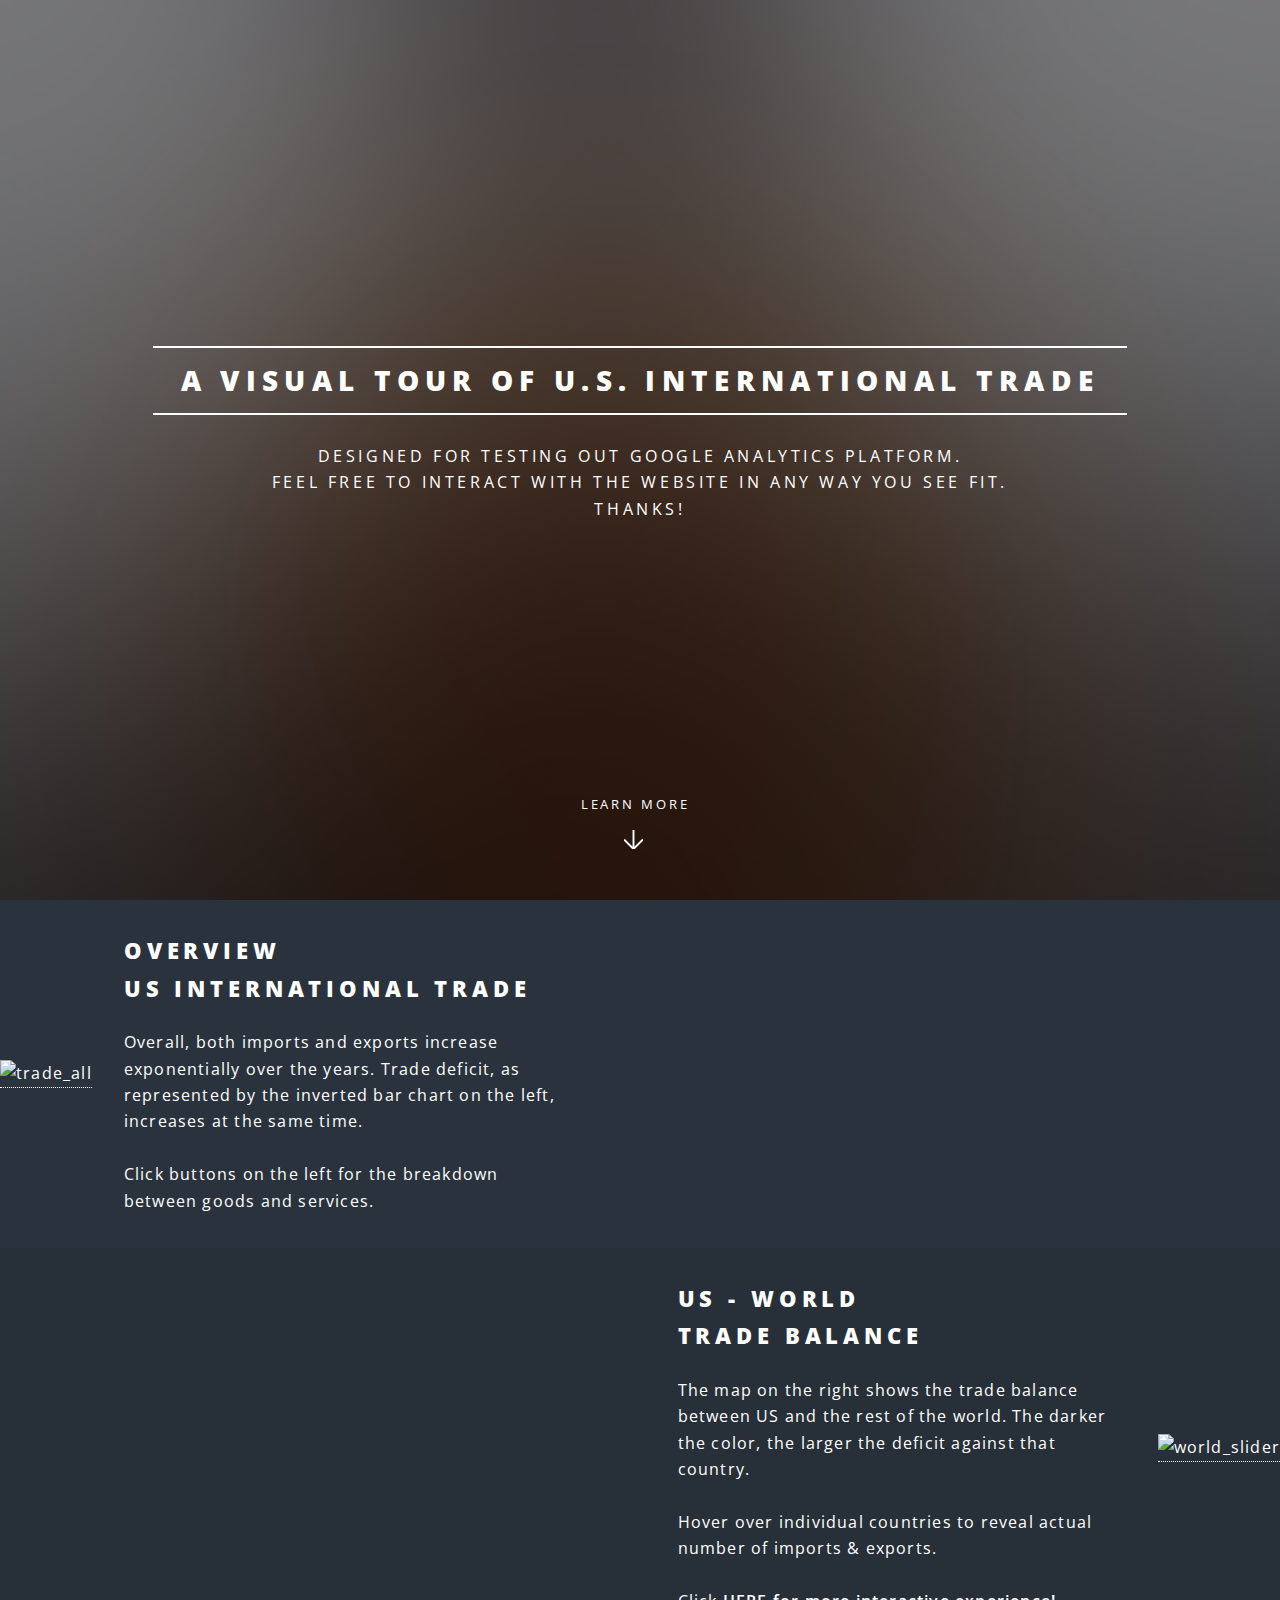
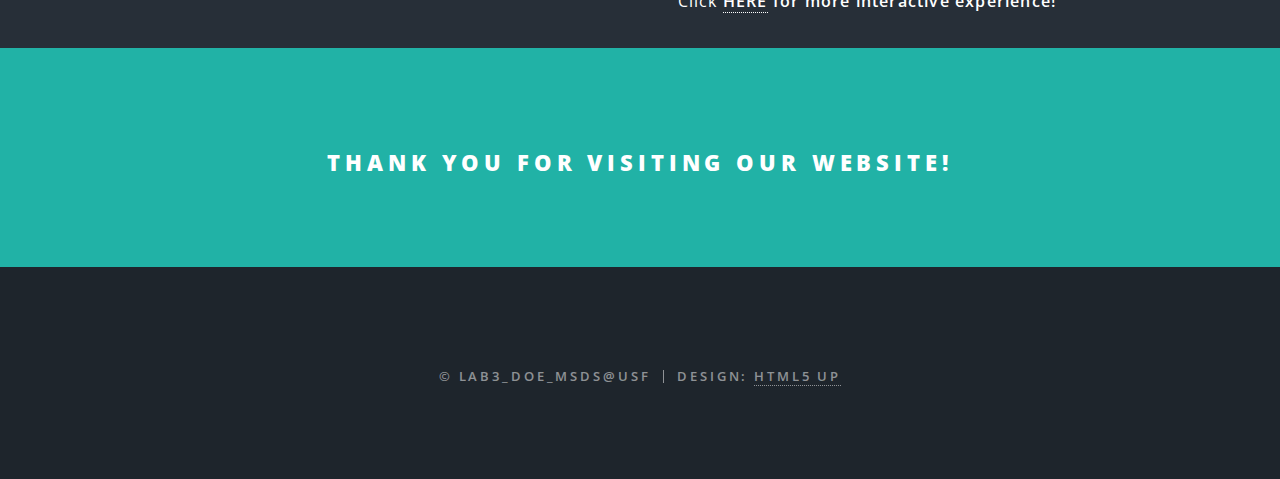
==== v1.html @ 0619da53 "initial" ====
<!DOCTYPE HTML>
<!--
	Spectral by HTML5 UP
	html5up.net | @ajlkn
	Free for personal and commercial use under the CCA 3.0 license (html5up.net/license)
-->
<html>
	<head>
		<title>US International Trade</title>
		<meta charset="utf-8" />
		<meta name="viewport" content="width=device-width, initial-scale=1" />
		<!--[if lte IE 8]><script src="assets/js/ie/html5shiv.js"></script><![endif]-->
		<link rel="stylesheet" href="assets/css/main.css" />
		<!--[if lte IE 8]><link rel="stylesheet" href="assets/css/ie8.css" /><![endif]-->
		<!--[if lte IE 9]><link rel="stylesheet" href="assets/css/ie9.css" /><![endif]-->
	</head>
	<body class="landing">

		<!-- Page Wrapper -->
			<div id="page-wrapper">

				<!-- Header -->
					<header id="header" class="alt">
						<h1><a href="index.html">US International Trade</a></h1>
					</header>

				<!-- Banner -->
					<section id="banner">
						<div class="inner">
							<h2>A Visual Tour of U.S. International Trade</h2>
							<p>Designed for testing out Google Analytics platform. <br />
							Feel free to interact with the website in any way you see fit.<br />
							Thanks!</p>
						</div>
						<a href="#one" class="more scrolly">Learn More</a>
					</section>

				<!-- Two -->
					<section id="two" class="wrapper alt style2">
						<section class="spotlight">
							<div>
                                <a href="https://plot.ly/~wangc0528/37/?share_key=pzLgc1UtD1TEkO5VCMwF2V" target="_blank" title="trade_all" style="display: block; text-align: center;"><img src="https://plot.ly/~wangc0528/37.png?share_key=pzLgc1UtD1TEkO5VCMwF2V" alt="trade_all" style="max-width: 100%;width: 800px;"  width="600" onerror="this.onerror=null;this.src='https://plot.ly/404.png';" /></a>
                                <script data-plotly="wangc0528:37" sharekey-plotly="pzLgc1UtD1TEkO5VCMwF2V" src="https://plot.ly/embed.js" async></script>
                            </div>


							<div class='content'>
							    <h2>Overview<br />
								US International Trade</h2>
								<p>Overall, both imports and exports increase exponentially over the years. Trade deficit, as represented by the inverted bar chart on the left, increases at the same time. <br/>
									<br/>
								Click buttons on the left for the breakdown between goods and services.  </p>

							</div>
						</section>
                        
                        <section class="spotlight">
							<div>
                                <a href="https://plot.ly/~wangc0528/41/?share_key=oOV7uBWp4uH1ka3BRpyRZa" target="_blank" title="world_slider" style="display: block; text-align: center;"><img src="https://plot.ly/~wangc0528/41.png?share_key=oOV7uBWp4uH1ka3BRpyRZa" alt="world_slider" style="max-width: 100%;width: 800px;"  width="600" onerror="this.onerror=null;this.src='https://plot.ly/404.png';" /></a>
                                <script data-plotly="wangc0528:41" sharekey-plotly="oOV7uBWp4uH1ka3BRpyRZa" src="https://plot.ly/embed.js" async></script>
                            </div>
							<div class="content">
								<h2>US - World <br/>
								Trade Balance</h2>
								<p>The map on the right shows the trade balance between US and the rest of the world. The darker the color, the larger the deficit against that country.
									<br/><br/>
                                    Hover over individual countries to reveal actual number of imports & exports.
									<br/><br/>
									Click <b><a href="US_trade.html">HERE</a><b/> for more interactive experience!</p>
							</div>
						</section>
                        

				<!-- CTA -->
<!--					<section id="cta" class="wrapper style4"> -->
					<section id="one" class="wrapper style1 special">
						<div class="inner">
							<header>
								<h2>Thank you for visiting our website!</h2>
							</header>
						</div>
					</section>

				<!-- Footer -->
					<footer id="footer">
						<ul class="copyright">
							<li>&copy; Lab3_DOE_MSDS@USF</li><li>Design: <a href="http://html5up.net">HTML5 UP</a></li>
						</ul>
					</footer>

			</div>

		<!-- Scripts -->
			<script src="assets/js/jquery.min.js"></script>
			<script src="assets/js/jquery.scrollex.min.js"></script>
			<script src="assets/js/jquery.scrolly.min.js"></script>
			<script src="assets/js/skel.min.js"></script>
			<script src="assets/js/util.js"></script>
			<!--[if lte IE 8]><script src="assets/js/ie/respond.min.js"></script><![endif]-->
			<script src="assets/js/main.js"></script>

	</body>
</html>
---- assets/css/main.css ----
@import url(font-awesome.min.css);
@import url("https://fonts.googleapis.com/css?family=Open+Sans:400,400italic,600,600italic,800,800italic");

/*
	Spectral by HTML5 UP
	html5up.net | @ajlkn
	Free for personal and commercial use under the CCA 3.0 license (html5up.net/license)
*/

/* Reset */

	html, body, div, span, applet, object, iframe, h1, h2, h3, h4, h5, h6, p, blockquote, pre, a, abbr, acronym, address, big, cite, code, del, dfn, em, img, ins, kbd, q, s, samp, small, strike, strong, sub, sup, tt, var, b, u, i, center, dl, dt, dd, ol, ul, li, fieldset, form, label, legend, table, caption, tbody, tfoot, thead, tr, th, td, article, aside, canvas, details, embed, figure, figcaption, footer, header, hgroup, menu, nav, output, ruby, section, summary, time, mark, audio, video {
		margin: 0;
		padding: 0;
		border: 0;
		font-size: 100%;
		font: inherit;
		vertical-align: baseline;
	}

	article, aside, details, figcaption, figure, footer, header, hgroup, menu, nav, section {
		display: block;
	}

	body {
		line-height: 1;
	}

	ol, ul {
		list-style: none;
	}

	blockquote, q {
		quotes: none;
	}

	blockquote:before, blockquote:after, q:before, q:after {
		content: '';
		content: none;
	}

	table {
		border-collapse: collapse;
		border-spacing: 0;
	}

	body {
		-webkit-text-size-adjust: none;
	}

/* Box Model */

	*, *:before, *:after {
		-moz-box-sizing: border-box;
		-webkit-box-sizing: border-box;
		box-sizing: border-box;
	}

/* Grid */

	.row {
		border-bottom: solid 1px transparent;
		-moz-box-sizing: border-box;
		-webkit-box-sizing: border-box;
		box-sizing: border-box;
	}

	.row > * {
		float: left;
		-moz-box-sizing: border-box;
		-webkit-box-sizing: border-box;
		box-sizing: border-box;
	}

	.row:after, .row:before {
		content: '';
		display: block;
		clear: both;
		height: 0;
	}

	.row.uniform > * > :first-child {
		margin-top: 0;
	}

	.row.uniform > * > :last-child {
		margin-bottom: 0;
	}

	.row.\30 \25 > * {
		padding: 0 0 0 0em;
	}

	.row.\30 \25 {
		margin: 0 0 -1px 0em;
	}

	.row.uniform.\30 \25 > * {
		padding: 0em 0 0 0em;
	}

	.row.uniform.\30 \25 {
		margin: 0em 0 -1px 0em;
	}

	.row > * {
		padding: 0 0 0 1.5em;
	}

	.row {
		margin: 0 0 -1px -1.5em;
	}

	.row.uniform > * {
		padding: 1.5em 0 0 1.5em;
	}

	.row.uniform {
		margin: -1.5em 0 -1px -1.5em;
	}

	.row.\32 00\25 > * {
		padding: 0 0 0 3em;
	}

	.row.\32 00\25 {
		margin: 0 0 -1px -3em;
	}

	.row.uniform.\32 00\25 > * {
		padding: 3em 0 0 3em;
	}

	.row.uniform.\32 00\25 {
		margin: -3em 0 -1px -3em;
	}

	.row.\31 50\25 > * {
		padding: 0 0 0 2.25em;
	}

	.row.\31 50\25 {
		margin: 0 0 -1px -2.25em;
	}

	.row.uniform.\31 50\25 > * {
		padding: 2.25em 0 0 2.25em;
	}

	.row.uniform.\31 50\25 {
		margin: -2.25em 0 -1px -2.25em;
	}

	.row.\35 0\25 > * {
		padding: 0 0 0 0.75em;
	}

	.row.\35 0\25 {
		margin: 0 0 -1px -0.75em;
	}

	.row.uniform.\35 0\25 > * {
		padding: 0.75em 0 0 0.75em;
	}

	.row.uniform.\35 0\25 {
		margin: -0.75em 0 -1px -0.75em;
	}

	.row.\32 5\25 > * {
		padding: 0 0 0 0.375em;
	}

	.row.\32 5\25 {
		margin: 0 0 -1px -0.375em;
	}

	.row.uniform.\32 5\25 > * {
		padding: 0.375em 0 0 0.375em;
	}

	.row.uniform.\32 5\25 {
		margin: -0.375em 0 -1px -0.375em;
	}

	.\31 2u, .\31 2u\24 {
		width: 100%;
		clear: none;
		margin-left: 0;
	}

	.\31 1u, .\31 1u\24 {
		width: 91.6666666667%;
		clear: none;
		margin-left: 0;
	}

	.\31 0u, .\31 0u\24 {
		width: 83.3333333333%;
		clear: none;
		margin-left: 0;
	}

	.\39 u, .\39 u\24 {
		width: 75%;
		clear: none;
		margin-left: 0;
	}

	.\38 u, .\38 u\24 {
		width: 66.6666666667%;
		clear: none;
		margin-left: 0;
	}

	.\37 u, .\37 u\24 {
		width: 58.3333333333%;
		clear: none;
		margin-left: 0;
	}

	.\36 u, .\36 u\24 {
		width: 50%;
		clear: none;
		margin-left: 0;
	}

	.\35 u, .\35 u\24 {
		width: 41.6666666667%;
		clear: none;
		margin-left: 0;
	}

	.\34 u, .\34 u\24 {
		width: 33.3333333333%;
		clear: none;
		margin-left: 0;
	}

	.\33 u, .\33 u\24 {
		width: 25%;
		clear: none;
		margin-left: 0;
	}

	.\32 u, .\32 u\24 {
		width: 16.6666666667%;
		clear: none;
		margin-left: 0;
	}

	.\31 u, .\31 u\24 {
		width: 8.3333333333%;
		clear: none;
		margin-left: 0;
	}

	.\31 2u\24 + *,
	.\31 1u\24 + *,
	.\31 0u\24 + *,
	.\39 u\24 + *,
	.\38 u\24 + *,
	.\37 u\24 + *,
	.\36 u\24 + *,
	.\35 u\24 + *,
	.\34 u\24 + *,
	.\33 u\24 + *,
	.\32 u\24 + *,
	.\31 u\24 + * {
		clear: left;
	}

	.\-11u {
		margin-left: 91.66667%;
	}

	.\-10u {
		margin-left: 83.33333%;
	}

	.\-9u {
		margin-left: 75%;
	}

	.\-8u {
		margin-left: 66.66667%;
	}

	.\-7u {
		margin-left: 58.33333%;
	}

	.\-6u {
		margin-left: 50%;
	}

	.\-5u {
		margin-left: 41.66667%;
	}

	.\-4u {
		margin-left: 33.33333%;
	}

	.\-3u {
		margin-left: 25%;
	}

	.\-2u {
		margin-left: 16.66667%;
	}

	.\-1u {
		margin-left: 8.33333%;
	}

	@media screen and (max-width: 1680px) {

		.row > * {
			padding: 0 0 0 1.5em;
		}

		.row {
			margin: 0 0 -1px -1.5em;
		}

		.row.uniform > * {
			padding: 1.5em 0 0 1.5em;
		}

		.row.uniform {
			margin: -1.5em 0 -1px -1.5em;
		}

		.row.\32 00\25 > * {
			padding: 0 0 0 3em;
		}

		.row.\32 00\25 {
			margin: 0 0 -1px -3em;
		}

		.row.uniform.\32 00\25 > * {
			padding: 3em 0 0 3em;
		}

		.row.uniform.\32 00\25 {
			margin: -3em 0 -1px -3em;
		}

		.row.\31 50\25 > * {
			padding: 0 0 0 2.25em;
		}

		.row.\31 50\25 {
			margin: 0 0 -1px -2.25em;
		}

		.row.uniform.\31 50\25 > * {
			padding: 2.25em 0 0 2.25em;
		}

		.row.uniform.\31 50\25 {
			margin: -2.25em 0 -1px -2.25em;
		}

		.row.\35 0\25 > * {
			padding: 0 0 0 0.75em;
		}

		.row.\35 0\25 {
			margin: 0 0 -1px -0.75em;
		}

		.row.uniform.\35 0\25 > * {
			padding: 0.75em 0 0 0.75em;
		}

		.row.uniform.\35 0\25 {
			margin: -0.75em 0 -1px -0.75em;
		}

		.row.\32 5\25 > * {
			padding: 0 0 0 0.375em;
		}

		.row.\32 5\25 {
			margin: 0 0 -1px -0.375em;
		}

		.row.uniform.\32 5\25 > * {
			padding: 0.375em 0 0 0.375em;
		}

		.row.uniform.\32 5\25 {
			margin: -0.375em 0 -1px -0.375em;
		}

		.\31 2u\28xlarge\29, .\31 2u\24\28xlarge\29 {
			width: 100%;
			clear: none;
			margin-left: 0;
		}

		.\31 1u\28xlarge\29, .\31 1u\24\28xlarge\29 {
			width: 91.6666666667%;
			clear: none;
			margin-left: 0;
		}

		.\31 0u\28xlarge\29, .\31 0u\24\28xlarge\29 {
			width: 83.3333333333%;
			clear: none;
			margin-left: 0;
		}

		.\39 u\28xlarge\29, .\39 u\24\28xlarge\29 {
			width: 75%;
			clear: none;
			margin-left: 0;
		}

		.\38 u\28xlarge\29, .\38 u\24\28xlarge\29 {
			width: 66.6666666667%;
			clear: none;
			margin-left: 0;
		}

		.\37 u\28xlarge\29, .\37 u\24\28xlarge\29 {
			width: 58.3333333333%;
			clear: none;
			margin-left: 0;
		}

		.\36 u\28xlarge\29, .\36 u\24\28xlarge\29 {
			width: 50%;
			clear: none;
			margin-left: 0;
		}

		.\35 u\28xlarge\29, .\35 u\24\28xlarge\29 {
			width: 41.6666666667%;
			clear: none;
			margin-left: 0;
		}

		.\34 u\28xlarge\29, .\34 u\24\28xlarge\29 {
			width: 33.3333333333%;
			clear: none;
			margin-left: 0;
		}

		.\33 u\28xlarge\29, .\33 u\24\28xlarge\29 {
			width: 25%;
			clear: none;
			margin-left: 0;
		}

		.\32 u\28xlarge\29, .\32 u\24\28xlarge\29 {
			width: 16.6666666667%;
			clear: none;
			margin-left: 0;
		}

		.\31 u\28xlarge\29, .\31 u\24\28xlarge\29 {
			width: 8.3333333333%;
			clear: none;
			margin-left: 0;
		}

		.\31 2u\24\28xlarge\29 + *,
		.\31 1u\24\28xlarge\29 + *,
		.\31 0u\24\28xlarge\29 + *,
		.\39 u\24\28xlarge\29 + *,
		.\38 u\24\28xlarge\29 + *,
		.\37 u\24\28xlarge\29 + *,
		.\36 u\24\28xlarge\29 + *,
		.\35 u\24\28xlarge\29 + *,
		.\34 u\24\28xlarge\29 + *,
		.\33 u\24\28xlarge\29 + *,
		.\32 u\24\28xlarge\29 + *,
		.\31 u\24\28xlarge\29 + * {
			clear: left;
		}

		.\-11u\28xlarge\29 {
			margin-left: 91.66667%;
		}

		.\-10u\28xlarge\29 {
			margin-left: 83.33333%;
		}

		.\-9u\28xlarge\29 {
			margin-left: 75%;
		}

		.\-8u\28xlarge\29 {
			margin-left: 66.66667%;
		}

		.\-7u\28xlarge\29 {
			margin-left: 58.33333%;
		}

		.\-6u\28xlarge\29 {
			margin-left: 50%;
		}

		.\-5u\28xlarge\29 {
			margin-left: 41.66667%;
		}

		.\-4u\28xlarge\29 {
			margin-left: 33.33333%;
		}

		.\-3u\28xlarge\29 {
			margin-left: 25%;
		}

		.\-2u\28xlarge\29 {
			margin-left: 16.66667%;
		}

		.\-1u\28xlarge\29 {
			margin-left: 8.33333%;
		}

	}

	@media screen and (max-width: 1280px) {

		.row > * {
			padding: 0 0 0 1.5em;
		}

		.row {
			margin: 0 0 -1px -1.5em;
		}

		.row.uniform > * {
			padding: 1.5em 0 0 1.5em;
		}

		.row.uniform {
			margin: -1.5em 0 -1px -1.5em;
		}

		.row.\32 00\25 > * {
			padding: 0 0 0 3em;
		}

		.row.\32 00\25 {
			margin: 0 0 -1px -3em;
		}

		.row.uniform.\32 00\25 > * {
			padding: 3em 0 0 3em;
		}

		.row.uniform.\32 00\25 {
			margin: -3em 0 -1px -3em;
		}

		.row.\31 50\25 > * {
			padding: 0 0 0 2.25em;
		}

		.row.\31 50\25 {
			margin: 0 0 -1px -2.25em;
		}

		.row.uniform.\31 50\25 > * {
			padding: 2.25em 0 0 2.25em;
		}

		.row.uniform.\31 50\25 {
			margin: -2.25em 0 -1px -2.25em;
		}

		.row.\35 0\25 > * {
			padding: 0 0 0 0.75em;
		}

		.row.\35 0\25 {
			margin: 0 0 -1px -0.75em;
		}

		.row.uniform.\35 0\25 > * {
			padding: 0.75em 0 0 0.75em;
		}

		.row.uniform.\35 0\25 {
			margin: -0.75em 0 -1px -0.75em;
		}

		.row.\32 5\25 > * {
			padding: 0 0 0 0.375em;
		}

		.row.\32 5\25 {
			margin: 0 0 -1px -0.375em;
		}

		.row.uniform.\32 5\25 > * {
			padding: 0.375em 0 0 0.375em;
		}

		.row.uniform.\32 5\25 {
			margin: -0.375em 0 -1px -0.375em;
		}

		.\31 2u\28large\29, .\31 2u\24\28large\29 {
			width: 100%;
			clear: none;
			margin-left: 0;
		}

		.\31 1u\28large\29, .\31 1u\24\28large\29 {
			width: 91.6666666667%;
			clear: none;
			margin-left: 0;
		}

		.\31 0u\28large\29, .\31 0u\24\28large\29 {
			width: 83.3333333333%;
			clear: none;
			margin-left: 0;
		}

		.\39 u\28large\29, .\39 u\24\28large\29 {
			width: 75%;
			clear: none;
			margin-left: 0;
		}

		.\38 u\28large\29, .\38 u\24\28large\29 {
			width: 66.6666666667%;
			clear: none;
			margin-left: 0;
		}

		.\37 u\28large\29, .\37 u\24\28large\29 {
			width: 58.3333333333%;
			clear: none;
			margin-left: 0;
		}

		.\36 u\28large\29, .\36 u\24\28large\29 {
			width: 50%;
			clear: none;
			margin-left: 0;
		}

		.\35 u\28large\29, .\35 u\24\28large\29 {
			width: 41.6666666667%;
			clear: none;
			margin-left: 0;
		}

		.\34 u\28large\29, .\34 u\24\28large\29 {
			width: 33.3333333333%;
			clear: none;
			margin-left: 0;
		}

		.\33 u\28large\29, .\33 u\24\28large\29 {
			width: 25%;
			clear: none;
			margin-left: 0;
		}

		.\32 u\28large\29, .\32 u\24\28large\29 {
			width: 16.6666666667%;
			clear: none;
			margin-left: 0;
		}

		.\31 u\28large\29, .\31 u\24\28large\29 {
			width: 8.3333333333%;
			clear: none;
			margin-left: 0;
		}

		.\31 2u\24\28large\29 + *,
		.\31 1u\24\28large\29 + *,
		.\31 0u\24\28large\29 + *,
		.\39 u\24\28large\29 + *,
		.\38 u\24\28large\29 + *,
		.\37 u\24\28large\29 + *,
		.\36 u\24\28large\29 + *,
		.\35 u\24\28large\29 + *,
		.\34 u\24\28large\29 + *,
		.\33 u\24\28large\29 + *,
		.\32 u\24\28large\29 + *,
		.\31 u\24\28large\29 + * {
			clear: left;
		}

		.\-11u\28large\29 {
			margin-left: 91.66667%;
		}

		.\-10u\28large\29 {
			margin-left: 83.33333%;
		}

		.\-9u\28large\29 {
			margin-left: 75%;
		}

		.\-8u\28large\29 {
			margin-left: 66.66667%;
		}

		.\-7u\28large\29 {
			margin-left: 58.33333%;
		}

		.\-6u\28large\29 {
			margin-left: 50%;
		}

		.\-5u\28large\29 {
			margin-left: 41.66667%;
		}

		.\-4u\28large\29 {
			margin-left: 33.33333%;
		}

		.\-3u\28large\29 {
			margin-left: 25%;
		}

		.\-2u\28large\29 {
			margin-left: 16.66667%;
		}

		.\-1u\28large\29 {
			margin-left: 8.33333%;
		}

	}

	@media screen and (max-width: 980px) {

		.row > * {
			padding: 0 0 0 1.5em;
		}

		.row {
			margin: 0 0 -1px -1.5em;
		}

		.row.uniform > * {
			padding: 1.5em 0 0 1.5em;
		}

		.row.uniform {
			margin: -1.5em 0 -1px -1.5em;
		}

		.row.\32 00\25 > * {
			padding: 0 0 0 3em;
		}

		.row.\32 00\25 {
			margin: 0 0 -1px -3em;
		}

		.row.uniform.\32 00\25 > * {
			padding: 3em 0 0 3em;
		}

		.row.uniform.\32 00\25 {
			margin: -3em 0 -1px -3em;
		}

		.row.\31 50\25 > * {
			padding: 0 0 0 2.25em;
		}

		.row.\31 50\25 {
			margin: 0 0 -1px -2.25em;
		}

		.row.uniform.\31 50\25 > * {
			padding: 2.25em 0 0 2.25em;
		}

		.row.uniform.\31 50\25 {
			margin: -2.25em 0 -1px -2.25em;
		}

		.row.\35 0\25 > * {
			padding: 0 0 0 0.75em;
		}

		.row.\35 0\25 {
			margin: 0 0 -1px -0.75em;
		}

		.row.uniform.\35 0\25 > * {
			padding: 0.75em 0 0 0.75em;
		}

		.row.uniform.\35 0\25 {
			margin: -0.75em 0 -1px -0.75em;
		}

		.row.\32 5\25 > * {
			padding: 0 0 0 0.375em;
		}

		.row.\32 5\25 {
			margin: 0 0 -1px -0.375em;
		}

		.row.uniform.\32 5\25 > * {
			padding: 0.375em 0 0 0.375em;
		}

		.row.uniform.\32 5\25 {
			margin: -0.375em 0 -1px -0.375em;
		}

		.\31 2u\28medium\29, .\31 2u\24\28medium\29 {
			width: 100%;
			clear: none;
			margin-left: 0;
		}

		.\31 1u\28medium\29, .\31 1u\24\28medium\29 {
			width: 91.6666666667%;
			clear: none;
			margin-left: 0;
		}

		.\31 0u\28medium\29, .\31 0u\24\28medium\29 {
			width: 83.3333333333%;
			clear: none;
			margin-left: 0;
		}

		.\39 u\28medium\29, .\39 u\24\28medium\29 {
			width: 75%;
			clear: none;
			margin-left: 0;
		}

		.\38 u\28medium\29, .\38 u\24\28medium\29 {
			width: 66.6666666667%;
			clear: none;
			margin-left: 0;
		}

		.\37 u\28medium\29, .\37 u\24\28medium\29 {
			width: 58.3333333333%;
			clear: none;
			margin-left: 0;
		}

		.\36 u\28medium\29, .\36 u\24\28medium\29 {
			width: 50%;
			clear: none;
			margin-left: 0;
		}

		.\35 u\28medium\29, .\35 u\24\28medium\29 {
			width: 41.6666666667%;
			clear: none;
			margin-left: 0;
		}

		.\34 u\28medium\29, .\34 u\24\28medium\29 {
			width: 33.3333333333%;
			clear: none;
			margin-left: 0;
		}

		.\33 u\28medium\29, .\33 u\24\28medium\29 {
			width: 25%;
			clear: none;
			margin-left: 0;
		}

		.\32 u\28medium\29, .\32 u\24\28medium\29 {
			width: 16.6666666667%;
			clear: none;
			margin-left: 0;
		}

		.\31 u\28medium\29, .\31 u\24\28medium\29 {
			width: 8.3333333333%;
			clear: none;
			margin-left: 0;
		}

		.\31 2u\24\28medium\29 + *,
		.\31 1u\24\28medium\29 + *,
		.\31 0u\24\28medium\29 + *,
		.\39 u\24\28medium\29 + *,
		.\38 u\24\28medium\29 + *,
		.\37 u\24\28medium\29 + *,
		.\36 u\24\28medium\29 + *,
		.\35 u\24\28medium\29 + *,
		.\34 u\24\28medium\29 + *,
		.\33 u\24\28medium\29 + *,
		.\32 u\24\28medium\29 + *,
		.\31 u\24\28medium\29 + * {
			clear: left;
		}

		.\-11u\28medium\29 {
			margin-left: 91.66667%;
		}

		.\-10u\28medium\29 {
			margin-left: 83.33333%;
		}

		.\-9u\28medium\29 {
			margin-left: 75%;
		}

		.\-8u\28medium\29 {
			margin-left: 66.66667%;
		}

		.\-7u\28medium\29 {
			margin-left: 58.33333%;
		}

		.\-6u\28medium\29 {
			margin-left: 50%;
		}

		.\-5u\28medium\29 {
			margin-left: 41.66667%;
		}

		.\-4u\28medium\29 {
			margin-left: 33.33333%;
		}

		.\-3u\28medium\29 {
			margin-left: 25%;
		}

		.\-2u\28medium\29 {
			margin-left: 16.66667%;
		}

		.\-1u\28medium\29 {
			margin-left: 8.33333%;
		}

	}

	@media screen and (max-width: 736px) {

		.row > * {
			padding: 0 0 0 1.5em;
		}

		.row {
			margin: 0 0 -1px -1.5em;
		}

		.row.uniform > * {
			padding: 1.5em 0 0 1.5em;
		}

		.row.uniform {
			margin: -1.5em 0 -1px -1.5em;
		}

		.row.\32 00\25 > * {
			padding: 0 0 0 3em;
		}

		.row.\32 00\25 {
			margin: 0 0 -1px -3em;
		}

		.row.uniform.\32 00\25 > * {
			padding: 3em 0 0 3em;
		}

		.row.uniform.\32 00\25 {
			margin: -3em 0 -1px -3em;
		}

		.row.\31 50\25 > * {
			padding: 0 0 0 2.25em;
		}

		.row.\31 50\25 {
			margin: 0 0 -1px -2.25em;
		}

		.row.uniform.\31 50\25 > * {
			padding: 2.25em 0 0 2.25em;
		}

		.row.uniform.\31 50\25 {
			margin: -2.25em 0 -1px -2.25em;
		}

		.row.\35 0\25 > * {
			padding: 0 0 0 0.75em;
		}

		.row.\35 0\25 {
			margin: 0 0 -1px -0.75em;
		}

		.row.uniform.\35 0\25 > * {
			padding: 0.75em 0 0 0.75em;
		}

		.row.uniform.\35 0\25 {
			margin: -0.75em 0 -1px -0.75em;
		}

		.row.\32 5\25 > * {
			padding: 0 0 0 0.375em;
		}

		.row.\32 5\25 {
			margin: 0 0 -1px -0.375em;
		}

		.row.uniform.\32 5\25 > * {
			padding: 0.375em 0 0 0.375em;
		}

		.row.uniform.\32 5\25 {
			margin: -0.375em 0 -1px -0.375em;
		}

		.\31 2u\28small\29, .\31 2u\24\28small\29 {
			width: 100%;
			clear: none;
			margin-left: 0;
		}

		.\31 1u\28small\29, .\31 1u\24\28small\29 {
			width: 91.6666666667%;
			clear: none;
			margin-left: 0;
		}

		.\31 0u\28small\29, .\31 0u\24\28small\29 {
			width: 83.3333333333%;
			clear: none;
			margin-left: 0;
		}

		.\39 u\28small\29, .\39 u\24\28small\29 {
			width: 75%;
			clear: none;
			margin-left: 0;
		}

		.\38 u\28small\29, .\38 u\24\28small\29 {
			width: 66.6666666667%;
			clear: none;
			margin-left: 0;
		}

		.\37 u\28small\29, .\37 u\24\28small\29 {
			width: 58.3333333333%;
			clear: none;
			margin-left: 0;
		}

		.\36 u\28small\29, .\36 u\24\28small\29 {
			width: 50%;
			clear: none;
			margin-left: 0;
		}

		.\35 u\28small\29, .\35 u\24\28small\29 {
			width: 41.6666666667%;
			clear: none;
			margin-left: 0;
		}

		.\34 u\28small\29, .\34 u\24\28small\29 {
			width: 33.3333333333%;
			clear: none;
			margin-left: 0;
		}

		.\33 u\28small\29, .\33 u\24\28small\29 {
			width: 25%;
			clear: none;
			margin-left: 0;
		}

		.\32 u\28small\29, .\32 u\24\28small\29 {
			width: 16.6666666667%;
			clear: none;
			margin-left: 0;
		}

		.\31 u\28small\29, .\31 u\24\28small\29 {
			width: 8.3333333333%;
			clear: none;
			margin-left: 0;
		}

		.\31 2u\24\28small\29 + *,
		.\31 1u\24\28small\29 + *,
		.\31 0u\24\28small\29 + *,
		.\39 u\24\28small\29 + *,
		.\38 u\24\28small\29 + *,
		.\37 u\24\28small\29 + *,
		.\36 u\24\28small\29 + *,
		.\35 u\24\28small\29 + *,
		.\34 u\24\28small\29 + *,
		.\33 u\24\28small\29 + *,
		.\32 u\24\28small\29 + *,
		.\31 u\24\28small\29 + * {
			clear: left;
		}

		.\-11u\28small\29 {
			margin-left: 91.66667%;
		}

		.\-10u\28small\29 {
			margin-left: 83.33333%;
		}

		.\-9u\28small\29 {
			margin-left: 75%;
		}

		.\-8u\28small\29 {
			margin-left: 66.66667%;
		}

		.\-7u\28small\29 {
			margin-left: 58.33333%;
		}

		.\-6u\28small\29 {
			margin-left: 50%;
		}

		.\-5u\28small\29 {
			margin-left: 41.66667%;
		}

		.\-4u\28small\29 {
			margin-left: 33.33333%;
		}

		.\-3u\28small\29 {
			margin-left: 25%;
		}

		.\-2u\28small\29 {
			margin-left: 16.66667%;
		}

		.\-1u\28small\29 {
			margin-left: 8.33333%;
		}

	}

	@media screen and (max-width: 480px) {

		.row > * {
			padding: 0 0 0 1.5em;
		}

		.row {
			margin: 0 0 -1px -1.5em;
		}

		.row.uniform > * {
			padding: 1.5em 0 0 1.5em;
		}

		.row.uniform {
			margin: -1.5em 0 -1px -1.5em;
		}

		.row.\32 00\25 > * {
			padding: 0 0 0 3em;
		}

		.row.\32 00\25 {
			margin: 0 0 -1px -3em;
		}

		.row.uniform.\32 00\25 > * {
			padding: 3em 0 0 3em;
		}

		.row.uniform.\32 00\25 {
			margin: -3em 0 -1px -3em;
		}

		.row.\31 50\25 > * {
			padding: 0 0 0 2.25em;
		}

		.row.\31 50\25 {
			margin: 0 0 -1px -2.25em;
		}

		.row.uniform.\31 50\25 > * {
			padding: 2.25em 0 0 2.25em;
		}

		.row.uniform.\31 50\25 {
			margin: -2.25em 0 -1px -2.25em;
		}

		.row.\35 0\25 > * {
			padding: 0 0 0 0.75em;
		}

		.row.\35 0\25 {
			margin: 0 0 -1px -0.75em;
		}

		.row.uniform.\35 0\25 > * {
			padding: 0.75em 0 0 0.75em;
		}

		.row.uniform.\35 0\25 {
			margin: -0.75em 0 -1px -0.75em;
		}

		.row.\32 5\25 > * {
			padding: 0 0 0 0.375em;
		}

		.row.\32 5\25 {
			margin: 0 0 -1px -0.375em;
		}

		.row.uniform.\32 5\25 > * {
			padding: 0.375em 0 0 0.375em;
		}

		.row.uniform.\32 5\25 {
			margin: -0.375em 0 -1px -0.375em;
		}

		.\31 2u\28xsmall\29, .\31 2u\24\28xsmall\29 {
			width: 100%;
			clear: none;
			margin-left: 0;
		}

		.\31 1u\28xsmall\29, .\31 1u\24\28xsmall\29 {
			width: 91.6666666667%;
			clear: none;
			margin-left: 0;
		}

		.\31 0u\28xsmall\29, .\31 0u\24\28xsmall\29 {
			width: 83.3333333333%;
			clear: none;
			margin-left: 0;
		}

		.\39 u\28xsmall\29, .\39 u\24\28xsmall\29 {
			width: 75%;
			clear: none;
			margin-left: 0;
		}

		.\38 u\28xsmall\29, .\38 u\24\28xsmall\29 {
			width: 66.6666666667%;
			clear: none;
			margin-left: 0;
		}

		.\37 u\28xsmall\29, .\37 u\24\28xsmall\29 {
			width: 58.3333333333%;
			clear: none;
			margin-left: 0;
		}

		.\36 u\28xsmall\29, .\36 u\24\28xsmall\29 {
			width: 50%;
			clear: none;
			margin-left: 0;
		}

		.\35 u\28xsmall\29, .\35 u\24\28xsmall\29 {
			width: 41.6666666667%;
			clear: none;
			margin-left: 0;
		}

		.\34 u\28xsmall\29, .\34 u\24\28xsmall\29 {
			width: 33.3333333333%;
			clear: none;
			margin-left: 0;
		}

		.\33 u\28xsmall\29, .\33 u\24\28xsmall\29 {
			width: 25%;
			clear: none;
			margin-left: 0;
		}

		.\32 u\28xsmall\29, .\32 u\24\28xsmall\29 {
			width: 16.6666666667%;
			clear: none;
			margin-left: 0;
		}

		.\31 u\28xsmall\29, .\31 u\24\28xsmall\29 {
			width: 8.3333333333%;
			clear: none;
			margin-left: 0;
		}

		.\31 2u\24\28xsmall\29 + *,
		.\31 1u\24\28xsmall\29 + *,
		.\31 0u\24\28xsmall\29 + *,
		.\39 u\24\28xsmall\29 + *,
		.\38 u\24\28xsmall\29 + *,
		.\37 u\24\28xsmall\29 + *,
		.\36 u\24\28xsmall\29 + *,
		.\35 u\24\28xsmall\29 + *,
		.\34 u\24\28xsmall\29 + *,
		.\33 u\24\28xsmall\29 + *,
		.\32 u\24\28xsmall\29 + *,
		.\31 u\24\28xsmall\29 + * {
			clear: left;
		}

		.\-11u\28xsmall\29 {
			margin-left: 91.66667%;
		}

		.\-10u\28xsmall\29 {
			margin-left: 83.33333%;
		}

		.\-9u\28xsmall\29 {
			margin-left: 75%;
		}

		.\-8u\28xsmall\29 {
			margin-left: 66.66667%;
		}

		.\-7u\28xsmall\29 {
			margin-left: 58.33333%;
		}

		.\-6u\28xsmall\29 {
			margin-left: 50%;
		}

		.\-5u\28xsmall\29 {
			margin-left: 41.66667%;
		}

		.\-4u\28xsmall\29 {
			margin-left: 33.33333%;
		}

		.\-3u\28xsmall\29 {
			margin-left: 25%;
		}

		.\-2u\28xsmall\29 {
			margin-left: 16.66667%;
		}

		.\-1u\28xsmall\29 {
			margin-left: 8.33333%;
		}

	}

/* Basic */

	@-ms-viewport {
		width: device-width;
	}

	body {
		background: #2e3842;
	}

		body.is-loading *, body.is-loading *:before, body.is-loading *:after {
			-moz-animation: none !important;
			-webkit-animation: none !important;
			-ms-animation: none !important;
			animation: none !important;
			-moz-transition: none !important;
			-webkit-transition: none !important;
			-ms-transition: none !important;
			transition: none !important;
		}

	body, input, select, textarea {
		color: #fff;
		font-family: "Open Sans", Helvetica, sans-serif;
		font-size: 15pt;
		font-weight: 400;
		letter-spacing: 0.075em;
		line-height: 1.65em;
	}

		@media screen and (max-width: 1680px) {

			body, input, select, textarea {
				font-size: 13pt;
			}

		}

		@media screen and (max-width: 1280px) {

			body, input, select, textarea {
				font-size: 12pt;
			}

		}

		@media screen and (max-width: 736px) {

			body, input, select, textarea {
				font-size: 11pt;
				letter-spacing: 0.0375em;
			}

		}

	a {
		-moz-transition: color 0.2s ease, border-bottom-color 0.2s ease;
		-webkit-transition: color 0.2s ease, border-bottom-color 0.2s ease;
		-ms-transition: color 0.2s ease, border-bottom-color 0.2s ease;
		transition: color 0.2s ease, border-bottom-color 0.2s ease;
		border-bottom: dotted 1px;
		color: inherit;
		text-decoration: none;
	}

		a:hover {
			border-bottom-color: transparent;
		}

	strong, b {
		color: #fff;
		font-weight: 600;
	}

	em, i {
		font-style: italic;
	}

	p {
		margin: 0 0 2em 0;
	}

	h1, h2, h3, h4, h5, h6 {
		color: #fff;
		font-weight: 800;
		letter-spacing: 0.225em;
		line-height: 1em;
		margin: 0 0 1em 0;
		text-transform: uppercase;
	}

		h1 a, h2 a, h3 a, h4 a, h5 a, h6 a {
			color: inherit;
			text-decoration: none;
		}

	h2 {
		font-size: 1.35em;
		line-height: 1.75em;
	}

		@media screen and (max-width: 736px) {

			h2 {
				font-size: 1.1em;
				line-height: 1.65em;
			}

		}

	h3 {
		font-size: 1.15em;
		line-height: 1.75em;
	}

		@media screen and (max-width: 736px) {

			h3 {
				font-size: 1em;
				line-height: 1.65em;
			}

		}

	h4 {
		font-size: 1em;
		line-height: 1.5em;
	}

	h5 {
		font-size: 0.8em;
		line-height: 1.5em;
	}

	h6 {
		font-size: 0.7em;
		line-height: 1.5em;
	}

	sub {
		font-size: 0.8em;
		position: relative;
		top: 0.5em;
	}

	sup {
		font-size: 0.8em;
		position: relative;
		top: -0.5em;
	}

	hr {
		border: 0;
		border-bottom: solid 2px #fff;
		margin: 3em 0;
	}

		hr.major {
			margin: 4.5em 0;
		}

	blockquote {
		border-left: solid 4px #fff;
		font-style: italic;
		margin: 0 0 2em 0;
		padding: 0.5em 0 0.5em 2em;
	}

	code {
		background: rgba(144, 144, 144, 0.25);
		border-radius: 3px;
		font-family: "Courier New", monospace;
		font-size: 0.9em;
		letter-spacing: 0;
		margin: 0 0.25em;
		padding: 0.25em 0.65em;
	}

	pre {
		-webkit-overflow-scrolling: touch;
		font-family: "Courier New", monospace;
		font-size: 0.9em;
		margin: 0 0 2em 0;
	}

		pre code {
			display: block;
			line-height: 1.75em;
			padding: 1em 1.5em;
			overflow-x: auto;
		}

	.align-left {
		text-align: left;
	}

	.align-center {
		text-align: center;
	}

	.align-right {
		text-align: right;
	}

/* Section/Article */

	section.special, article.special {
		text-align: center;
	}

	header p {
		color: rgba(255, 255, 255, 0.5);
		position: relative;
		top: -0.25em;
	}

	header h3 + p {
		font-size: 1.1em;
	}

	header h4 + p,
	header h5 + p,
	header h6 + p {
		font-size: 0.9em;
	}

	header.major {
		margin: 0 0 3.5em 0;
	}

		header.major h2, header.major h3, header.major h4, header.major h5, header.major h6 {
			border-bottom: solid 2px #fff;
			display: inline-block;
			padding-bottom: 1em;
			position: relative;
		}

			header.major h2:after, header.major h3:after, header.major h4:after, header.major h5:after, header.major h6:after {
				content: '';
				display: block;
				height: 1px;
			}

		header.major p {
			color: #fff;
			top: 0;
		}

		@media screen and (max-width: 736px) {

			header.major {
				margin: 0 0 2em 0;
			}

		}

	@media screen and (max-width: 980px) {

		header br {
			display: none;
		}

	}

/* Form */

	form {
		margin: 0 0 2em 0;
	}

	label {
		color: #fff;
		display: block;
		font-size: 0.9em;
		font-weight: 600;
		margin: 0 0 1em 0;
	}

	input[type="text"],
	input[type="password"],
	input[type="email"],
	select,
	textarea {
		-moz-appearance: none;
		-webkit-appearance: none;
		-ms-appearance: none;
		appearance: none;
		background: rgba(144, 144, 144, 0.25);
		border-radius: 3px;
		border: none;
		color: inherit;
		display: block;
		outline: 0;
		padding: 0 1em;
		text-decoration: none;
		width: 100%;
	}

		input[type="text"]:invalid,
		input[type="password"]:invalid,
		input[type="email"]:invalid,
		select:invalid,
		textarea:invalid {
			box-shadow: none;
		}

		input[type="text"]:focus,
		input[type="password"]:focus,
		input[type="email"]:focus,
		select:focus,
		textarea:focus {
			box-shadow: 0 0 0 2px #21b2a6;
		}

	.select-wrapper {
		text-decoration: none;
		display: block;
		position: relative;
	}

		.select-wrapper:before {
			-moz-osx-font-smoothing: grayscale;
			-webkit-font-smoothing: antialiased;
			font-family: FontAwesome;
			font-style: normal;
			font-weight: normal;
			text-transform: none !important;
		}

		.select-wrapper:before {
			-moz-pointer-events: none;
			-webkit-pointer-events: none;
			-ms-pointer-events: none;
			pointer-events: none;
			color: #fff;
			content: '\f078';
			display: block;
			height: 2.75em;
			line-height: 2.75em;
			position: absolute;
			right: 0;
			text-align: center;
			top: 0;
			width: 2.75em;
		}

		.select-wrapper select::-ms-expand {
			display: none;
		}

	input[type="text"],
	input[type="password"],
	input[type="email"],
	select {
		height: 2.75em;
	}

	textarea {
		padding: 0.75em 1em;
	}

	input[type="checkbox"],
	input[type="radio"] {
		-moz-appearance: none;
		-webkit-appearance: none;
		-ms-appearance: none;
		appearance: none;
		display: block;
		float: left;
		margin-right: -2em;
		opacity: 0;
		width: 1em;
		z-index: -1;
	}

		input[type="checkbox"] + label,
		input[type="radio"] + label {
			text-decoration: none;
			color: #fff;
			cursor: pointer;
			display: inline-block;
			font-size: 1em;
			font-weight: 400;
			padding-left: 2.4em;
			padding-right: 0.75em;
			position: relative;
		}

			input[type="checkbox"] + label:before,
			input[type="radio"] + label:before {
				-moz-osx-font-smoothing: grayscale;
				-webkit-font-smoothing: antialiased;
				font-family: FontAwesome;
				font-style: normal;
				font-weight: normal;
				text-transform: none !important;
			}

			input[type="checkbox"] + label:before,
			input[type="radio"] + label:before {
				background: rgba(144, 144, 144, 0.25);
				border-radius: 3px;
				content: '';
				display: inline-block;
				height: 1.65em;
				left: 0;
				line-height: 1.58125em;
				position: absolute;
				text-align: center;
				top: 0;
				width: 1.65em;
			}

		input[type="checkbox"]:checked + label:before,
		input[type="radio"]:checked + label:before {
			background: #2e3842;
			color: #fff;
			content: '\f00c';
		}

		input[type="checkbox"]:focus + label:before,
		input[type="radio"]:focus + label:before {
			box-shadow: 0 0 0 2px #21b2a6;
		}

	input[type="checkbox"] + label:before {
		border-radius: 3px;
	}

	input[type="radio"] + label:before {
		border-radius: 100%;
	}

	::-webkit-input-placeholder {
		color: rgba(255, 255, 255, 0.5) !important;
		opacity: 1.0;
	}

	:-moz-placeholder {
		color: rgba(255, 255, 255, 0.5) !important;
		opacity: 1.0;
	}

	::-moz-placeholder {
		color: rgba(255, 255, 255, 0.5) !important;
		opacity: 1.0;
	}

	:-ms-input-placeholder {
		color: rgba(255, 255, 255, 0.5) !important;
		opacity: 1.0;
	}

	.formerize-placeholder {
		color: rgba(255, 255, 255, 0.5) !important;
		opacity: 1.0;
	}

/* Box */

	.box {
		border-radius: 3px;
		border: solid 2px #fff;
		margin-bottom: 2em;
		padding: 1.5em;
	}

		.box > :last-child,
		.box > :last-child > :last-child,
		.box > :last-child > :last-child > :last-child {
			margin-bottom: 0;
		}

		.box.alt {
			border: 0;
			border-radius: 0;
			padding: 0;
		}

/* Icon */

	.icon {
		text-decoration: none;
		border-bottom: none;
		position: relative;
	}

		.icon:before {
			-moz-osx-font-smoothing: grayscale;
			-webkit-font-smoothing: antialiased;
			font-family: FontAwesome;
			font-style: normal;
			font-weight: normal;
			text-transform: none !important;
		}

		.icon > .label {
			display: none;
		}

		.icon.major {
			-moz-transform: rotate(-45deg);
			-webkit-transform: rotate(-45deg);
			-ms-transform: rotate(-45deg);
			transform: rotate(-45deg);
			border-radius: 3px;
			border: solid 2px #fff;
			display: inline-block;
			font-size: 1.35em;
			height: calc(3em + 2px);
			line-height: 3em;
			text-align: center;
			width: calc(3em + 2px);
		}

			.icon.major:before {
				-moz-transform: rotate(45deg);
				-webkit-transform: rotate(45deg);
				-ms-transform: rotate(45deg);
				transform: rotate(45deg);
				display: inline-block;
				font-size: 1.5em;
			}

			@media screen and (max-width: 736px) {

				.icon.major {
					font-size: 1em;
				}

			}

		.icon.style1 {
			color: #00ffcc;
		}

		.icon.style2 {
			color: #00f0ff;
		}

		.icon.style3 {
			color: #76ddff;
		}

/* Image */

	.image {
		border-radius: 3px;
		border: 0;
		display: inline-block;
		position: relative;
	}

		.image img {
			border-radius: 3px;
			display: block;
		}

		.image.left {
			float: left;
			margin: 0 2em 2em 0;
			top: 0.25em;
		}

		.image.right {
			float: right;
			margin: 0 0 2em 2em;
			top: 0.25em;
		}

		.image.left, .image.right {
			max-width: 40%;
		}

			.image.left img, .image.right img {
				width: 100%;
			}

		.image.fit {
			display: block;
			margin: 0 0 2em 0;
			width: 100%;
		}

			.image.fit img {
				width: 100%;
			}

/* List */

	ol {
		list-style: decimal;
		margin: 0 0 2em 0;
		padding-left: 1.25em;
	}

		ol li {
			padding-left: 0.25em;
		}

	ul {
		list-style: disc;
		margin: 0 0 2em 0;
		padding-left: 1em;
	}

		ul li {
			padding-left: 0.5em;
		}

		ul.alt {
			list-style: none;
			padding-left: 0;
		}

			ul.alt li {
				border-top: solid 1px #fff;
				padding: 0.5em 0;
			}

				ul.alt li:first-child {
					border-top: 0;
					padding-top: 0;
				}

		ul.icons {
			cursor: default;
			list-style: none;
			padding-left: 0;
		}

			ul.icons li {
				display: inline-block;
				padding: 0 1em 0 0;
			}

				ul.icons li:last-child {
					padding-right: 0 !important;
				}

			ul.icons.major {
				padding: 1em 0;
			}

				ul.icons.major li {
					padding-right: 3.5em;
				}

					@media screen and (max-width: 736px) {

						ul.icons.major li {
							padding: 0 1em !important;
						}

					}

		ul.actions {
			cursor: default;
			list-style: none;
			padding-left: 0;
		}

			ul.actions li {
				display: inline-block;
				padding: 0 1.5em 0 0;
				vertical-align: middle;
			}

				ul.actions li:last-child {
					padding-right: 0;
				}

			ul.actions.small li {
				padding: 0 0.75em 0 0;
			}

			ul.actions.vertical li {
				display: block;
				padding: 1.5em 0 0 0;
			}

				ul.actions.vertical li:first-child {
					padding-top: 0;
				}

				ul.actions.vertical li > * {
					margin-bottom: 0;
				}

			ul.actions.vertical.small li {
				padding: 0.75em 0 0 0;
			}

				ul.actions.vertical.small li:first-child {
					padding-top: 0;
				}

			ul.actions.fit {
				display: table;
				margin-left: -1.5em;
				padding: 0;
				table-layout: fixed;
				width: calc(100% + 1.5em);
			}

				ul.actions.fit li {
					display: table-cell;
					padding: 0 0 0 1.5em;
				}

					ul.actions.fit li > * {
						margin-bottom: 0;
					}

				ul.actions.fit.small {
					margin-left: -0.75em;
					width: calc(100% + 0.75em);
				}

					ul.actions.fit.small li {
						padding: 0 0 0 0.75em;
					}

			@media screen and (max-width: 736px) {

				ul.actions li {
					display: block;
					padding: 1em 0 0 0;
					text-align: center;
					width: 100%;
				}

					ul.actions li:first-child {
						padding-top: 0;
					}

					ul.actions li > * {
						margin: 0 auto !important;
						max-width: 30em;
						width: 100%;
					}

						ul.actions li > *.icon:before {
							margin-left: -1em;
						}

				ul.actions.small li {
					padding: 0.5em 0 0 0;
				}

					ul.actions.small li:first-child {
						padding-top: 0;
					}

			}

	dl {
		margin: 0 0 2em 0;
	}

/* Table */

	.table-wrapper {
		-webkit-overflow-scrolling: touch;
		overflow-x: auto;
	}

	table {
		margin: 0 0 2em 0;
		width: 100%;
	}

		table tbody tr {
			border: solid 1px #fff;
			border-left: 0;
			border-right: 0;
		}

			table tbody tr:nth-child(2n + 1) {
				background-color: rgba(144, 144, 144, 0.25);
			}

		table td {
			padding: 0.75em 0.75em;
		}

		table th {
			color: #fff;
			font-size: 0.9em;
			font-weight: 600;
			padding: 0 0.75em 0.75em 0.75em;
			text-align: left;
		}

		table thead {
			border-bottom: solid 2px #fff;
		}

		table tfoot {
			border-top: solid 2px #fff;
		}

		table.alt {
			border-collapse: separate;
		}

			table.alt tbody tr td {
				border: solid 1px #fff;
				border-left-width: 0;
				border-top-width: 0;
			}

				table.alt tbody tr td:first-child {
					border-left-width: 1px;
				}

			table.alt tbody tr:first-child td {
				border-top-width: 1px;
			}

			table.alt thead {
				border-bottom: 0;
			}

			table.alt tfoot {
				border-top: 0;
			}

/* Button */

	input[type="submit"],
	input[type="reset"],
	input[type="button"],
	button,
	.button {
		-moz-appearance: none;
		-webkit-appearance: none;
		-ms-appearance: none;
		appearance: none;
		-moz-transition: background-color 0.2s ease-in-out, color 0.2s ease-in-out;
		-webkit-transition: background-color 0.2s ease-in-out, color 0.2s ease-in-out;
		-ms-transition: background-color 0.2s ease-in-out, color 0.2s ease-in-out;
		transition: background-color 0.2s ease-in-out, color 0.2s ease-in-out;
		background-color: transparent;
		border-radius: 3px;
		border: 0;
		box-shadow: inset 0 0 0 2px #fff;
		color: #fff;
		cursor: pointer;
		display: inline-block;
		font-size: 0.8em;
		font-weight: 600;
		height: 3.125em;
		letter-spacing: 0.225em;
		line-height: 3.125em;
		padding: 0 2.75em;
		text-align: center;
		text-decoration: none;
		text-transform: uppercase;
		white-space: nowrap;
		overflow: hidden;
		text-overflow: ellipsis;
	}

		input[type="submit"]:hover,
		input[type="reset"]:hover,
		input[type="button"]:hover,
		button:hover,
		.button:hover {
			background-color: rgba(144, 144, 144, 0.25);
		}

		input[type="submit"]:active,
		input[type="reset"]:active,
		input[type="button"]:active,
		button:active,
		.button:active {
			background-color: rgba(144, 144, 144, 0.5);
		}

		input[type="submit"].icon:before,
		input[type="reset"].icon:before,
		input[type="button"].icon:before,
		button.icon:before,
		.button.icon:before {
			margin-right: 0.5em;
		}

		input[type="submit"].fit,
		input[type="reset"].fit,
		input[type="button"].fit,
		button.fit,
		.button.fit {
			display: block;
			margin: 0 0 1em 0;
			width: 100%;
		}

		input[type="submit"].small,
		input[type="reset"].small,
		input[type="button"].small,
		button.small,
		.button.small {
			font-size: 0.8em;
		}

		input[type="submit"].big,
		input[type="reset"].big,
		input[type="button"].big,
		button.big,
		.button.big {
			font-size: 1.35em;
		}

		input[type="submit"].special,
		input[type="reset"].special,
		input[type="button"].special,
		button.special,
		.button.special {
			background-color: #ed4933;
			box-shadow: none !important;
			color: #ffffff !important;
		}

			input[type="submit"].special:hover,
			input[type="reset"].special:hover,
			input[type="button"].special:hover,
			button.special:hover,
			.button.special:hover {
				background-color: #ef5e4a !important;
			}

			input[type="submit"].special:active,
			input[type="reset"].special:active,
			input[type="button"].special:active,
			button.special:active,
			.button.special:active {
				background-color: #eb341c !important;
			}

		input[type="submit"].disabled, input[type="submit"]:disabled,
		input[type="reset"].disabled,
		input[type="reset"]:disabled,
		input[type="button"].disabled,
		input[type="button"]:disabled,
		button.disabled,
		button:disabled,
		.button.disabled,
		.button:disabled {
			-moz-pointer-events: none;
			-webkit-pointer-events: none;
			-ms-pointer-events: none;
			pointer-events: none;
			opacity: 0.25;
		}

		@media screen and (max-width: 736px) {

			input[type="submit"],
			input[type="reset"],
			input[type="button"],
			button,
			.button {
				height: 3.75em;
				line-height: 3.75em;
			}

		}

/* Features */

	.features {
		display: -moz-flex;
		display: -webkit-flex;
		display: -ms-flex;
		display: flex;
		-moz-flex-wrap: wrap;
		-webkit-flex-wrap: wrap;
		-ms-flex-wrap: wrap;
		flex-wrap: wrap;
		-moz-justify-content: center;
		-webkit-justify-content: center;
		-ms-justify-content: center;
		justify-content: center;
		list-style: none;
		padding: 0;
		width: 100%;
	}

		.features li {
			padding: 4em 4em 2em 6em ;
			display: block;
			position: relative;
			text-align: left;
			width: 50%;
		}

			.features li:nth-child(1) {
				background-color: rgba(0, 0, 0, 0.035);
			}

			.features li:nth-child(2) {
				background-color: rgba(0, 0, 0, 0.07);
			}

			.features li:nth-child(3) {
				background-color: rgba(0, 0, 0, 0.105);
			}

			.features li:nth-child(4) {
				background-color: rgba(0, 0, 0, 0.14);
			}

			.features li:nth-child(5) {
				background-color: rgba(0, 0, 0, 0.175);
			}

			.features li:nth-child(6) {
				background-color: rgba(0, 0, 0, 0.21);
			}

			.features li:nth-child(7) {
				background-color: rgba(0, 0, 0, 0.245);
			}

			.features li:nth-child(8) {
				background-color: rgba(0, 0, 0, 0.28);
			}

			.features li:nth-child(9) {
				background-color: rgba(0, 0, 0, 0.315);
			}

			.features li:nth-child(10) {
				background-color: rgba(0, 0, 0, 0.35);
			}

			.features li:before {
				display: block;
				color: #00ffcc;
				position: absolute;
				left: 1.75em;
				top: 2.75em;
				font-size: 1.5em;
			}

			.features li:nth-child(1) {
				border-top-left-radius: 3px;
			}

			.features li:nth-child(2) {
				border-top-right-radius: 3px;
			}

			.features li:nth-last-child(1) {
				border-bottom-right-radius: 3px;
			}

			.features li:nth-last-child(2) {
				border-bottom-left-radius: 3px;
			}

			@media screen and (max-width: 980px) {

				.features li {
					padding: 3em 2em 1em 2em ;
					text-align: center;
				}

					.features li:before {
						left: 0;
						margin: 0 0 1em 0;
						position: relative;
						top: 0;
					}

			}

			@media screen and (max-width: 736px) {

				.features li {
					padding: 3em 0 1em 0 ;
					background-color: transparent !important;
					border-top: solid 2px #fff;
					width: 100%;
				}

					.features li:first-child {
						border-top: 0;
					}

			}

/* Spotlight */

	.spotlight {
		-moz-align-items: center;
		-webkit-align-items: center;
		-ms-align-items: center;
		align-items: center;
		display: -moz-flex;
		display: -webkit-flex;
		display: -ms-flex;
		display: flex;
	}

		.spotlight .image {
			-moz-order: 1;
			-webkit-order: 1;
			-ms-order: 1;
			order: 1;
			border-radius: 0;
			width: 100%;
		}

			.spotlight .image img {
				border-radius: 0;
				width: 100%;
			}

		.spotlight .content {
			padding: 2em 2em 0.1em 2em ;
			-moz-order: 2;
			-webkit-order: 2;
			-ms-order: 2;
			order: 2;
			max-width: 60em;
			width: 35%;
		}

		.spotlight:nth-child(2n) {
			-moz-flex-direction: row-reverse;
			-webkit-flex-direction: row-reverse;
			-ms-flex-direction: row-reverse;
			flex-direction: row-reverse;
		}

		.spotlight:nth-child(1) {
			background-color: rgba(0, 0, 0, 0.075);
		}

		.spotlight:nth-child(2) {
			background-color: rgba(0, 0, 0, 0.15);
		}

		.spotlight:nth-child(3) {
			background-color: rgba(0, 0, 0, 0.225);
		}

		.spotlight:nth-child(4) {
			background-color: rgba(0, 0, 0, 0.3);
		}

		.spotlight:nth-child(5) {
			background-color: rgba(0, 0, 0, 0.375);
		}

		.spotlight:nth-child(6) {
			background-color: rgba(0, 0, 0, 0.45);
		}

		.spotlight:nth-child(7) {
			background-color: rgba(0, 0, 0, 0.525);
		}

		.spotlight:nth-child(8) {
			background-color: rgba(0, 0, 0, 0.6);
		}

		.spotlight:nth-child(9) {
			background-color: rgba(0, 0, 0, 0.675);
		}

		.spotlight:nth-child(10) {
			background-color: rgba(0, 0, 0, 0.75);
		}

		@media screen and (max-width: 1280px) {

			.spotlight .image {
				width: 45%;
			}

			.spotlight .content {
				width: 40%;
			}

		}

		@media screen and (max-width: 980px) {

			.spotlight {
				display: block;
			}

				.spotlight br {
					display: none;
				}

				.spotlight .image {
					width: 100%;
				}

				.spotlight .content {
					padding: 4em 3em 2em 3em ;
					max-width: none;
					text-align: center;
					width: 100%;
				}

		}

		@media screen and (max-width: 736px) {

			.spotlight .content {
				padding: 3em 2em 1em 2em ;
			}

		}

/* Wrapper */

	.wrapper {
		padding: 6em 0 4em 0 ;
	}

		.wrapper > .inner {
			width: 60em;
			margin: 0 auto;
		}

			@media screen and (max-width: 1280px) {

				.wrapper > .inner {
					width: 90%;
				}

			}

			@media screen and (max-width: 980px) {

				.wrapper > .inner {
					width: 100%;
				}

			}

		.wrapper.alt {
			padding: 0;
		}

		.wrapper.style1 {
			background-color: #21b2a6;
			color: #c7ebe8;
		}

			.wrapper.style1 strong, .wrapper.style1 b {
				color: #ffffff;
			}

			.wrapper.style1 h2, .wrapper.style1 h3, .wrapper.style1 h4, .wrapper.style1 h5, .wrapper.style1 h6 {
				color: #ffffff;
			}

			.wrapper.style1 hr {
				border-color: rgba(0, 0, 0, 0.125);
			}

			.wrapper.style1 blockquote {
				border-color: rgba(0, 0, 0, 0.125);
			}

			.wrapper.style1 code {
				background: rgba(255, 255, 255, 0.075);
			}

			.wrapper.style1 header p {
				color: #a6e0db;
			}

			.wrapper.style1 header.major h2, .wrapper.style1 header.major h3, .wrapper.style1 header.major h4, .wrapper.style1 header.major h5, .wrapper.style1 header.major h6 {
				border-color: rgba(0, 0, 0, 0.125);
			}

			.wrapper.style1 header.major p {
				color: #c7ebe8;
			}

			.wrapper.style1 label {
				color: #ffffff;
			}

			.wrapper.style1 input[type="text"],
			.wrapper.style1 input[type="password"],
			.wrapper.style1 input[type="email"],
			.wrapper.style1 select,
			.wrapper.style1 textarea {
				background: rgba(255, 255, 255, 0.075);
			}

			.wrapper.style1 .select-wrapper:before {
				color: rgba(0, 0, 0, 0.125);
			}

			.wrapper.style1 input[type="checkbox"] + label,
			.wrapper.style1 input[type="radio"] + label {
				color: #c7ebe8;
			}

				.wrapper.style1 input[type="checkbox"] + label:before,
				.wrapper.style1 input[type="radio"] + label:before {
					background: rgba(255, 255, 255, 0.075);
				}

			.wrapper.style1 input[type="checkbox"]:checked + label:before,
			.wrapper.style1 input[type="radio"]:checked + label:before {
				background: #ffffff;
				color: #21b2a6;
			}

			.wrapper.style1 ::-webkit-input-placeholder {
				color: #a6e0db !important;
			}

			.wrapper.style1 :-moz-placeholder {
				color: #a6e0db !important;
			}

			.wrapper.style1 ::-moz-placeholder {
				color: #a6e0db !important;
			}

			.wrapper.style1 :-ms-input-placeholder {
				color: #a6e0db !important;
			}

			.wrapper.style1 .formerize-placeholder {
				color: #a6e0db !important;
			}

			.wrapper.style1 .icon.major {
				border-color: rgba(0, 0, 0, 0.125);
			}

			.wrapper.style1 ul.alt li {
				border-color: rgba(0, 0, 0, 0.125);
			}

			.wrapper.style1 table tbody tr {
				border-color: rgba(0, 0, 0, 0.125);
			}

				.wrapper.style1 table tbody tr:nth-child(2n + 1) {
					background-color: rgba(255, 255, 255, 0.075);
				}

			.wrapper.style1 table th {
				color: #ffffff;
			}

			.wrapper.style1 table thead {
				border-color: rgba(0, 0, 0, 0.125);
			}

			.wrapper.style1 table tfoot {
				border-color: rgba(0, 0, 0, 0.125);
			}

			.wrapper.style1 table.alt tbody tr td {
				border-color: rgba(0, 0, 0, 0.125);
			}

			.wrapper.style1 input[type="submit"],
			.wrapper.style1 input[type="reset"],
			.wrapper.style1 input[type="button"],
			.wrapper.style1 button,
			.wrapper.style1 .button {
				box-shadow: inset 0 0 0 2px rgba(0, 0, 0, 0.125);
				color: #ffffff;
			}

				.wrapper.style1 input[type="submit"]:hover,
				.wrapper.style1 input[type="reset"]:hover,
				.wrapper.style1 input[type="button"]:hover,
				.wrapper.style1 button:hover,
				.wrapper.style1 .button:hover {
					background-color: rgba(255, 255, 255, 0.075);
				}

				.wrapper.style1 input[type="submit"]:active,
				.wrapper.style1 input[type="reset"]:active,
				.wrapper.style1 input[type="button"]:active,
				.wrapper.style1 button:active,
				.wrapper.style1 .button:active {
					background-color: rgba(255, 255, 255, 0.2);
				}

			@media screen and (max-width: 736px) {

				.wrapper.style1 .features li {
					border-top-color: rgba(0, 0, 0, 0.125);
				}

			}

		.wrapper.style2 {
			background-color: #2e3842;
		}

		.wrapper.style3 {
			background-color: #505393;
			color: #d3d4e4;
		}

			.wrapper.style3 strong, .wrapper.style3 b {
				color: #ffffff;
			}

			.wrapper.style3 h2, .wrapper.style3 h3, .wrapper.style3 h4, .wrapper.style3 h5, .wrapper.style3 h6 {
				color: #ffffff;
			}

			.wrapper.style3 hr {
				border-color: rgba(0, 0, 0, 0.125);
			}

			.wrapper.style3 blockquote {
				border-color: rgba(0, 0, 0, 0.125);
			}

			.wrapper.style3 code {
				background: rgba(255, 255, 255, 0.075);
			}

			.wrapper.style3 header p {
				color: #b9bad3;
			}

			.wrapper.style3 header.major h2, .wrapper.style3 header.major h3, .wrapper.style3 header.major h4, .wrapper.style3 header.major h5, .wrapper.style3 header.major h6 {
				border-color: rgba(0, 0, 0, 0.125);
			}

			.wrapper.style3 header.major p {
				color: #d3d4e4;
			}

			.wrapper.style3 label {
				color: #ffffff;
			}

			.wrapper.style3 input[type="text"],
			.wrapper.style3 input[type="password"],
			.wrapper.style3 input[type="email"],
			.wrapper.style3 select,
			.wrapper.style3 textarea {
				background: rgba(255, 255, 255, 0.075);
			}

			.wrapper.style3 .select-wrapper:before {
				color: rgba(0, 0, 0, 0.125);
			}

			.wrapper.style3 input[type="checkbox"] + label,
			.wrapper.style3 input[type="radio"] + label {
				color: #d3d4e4;
			}

				.wrapper.style3 input[type="checkbox"] + label:before,
				.wrapper.style3 input[type="radio"] + label:before {
					background: rgba(255, 255, 255, 0.075);
				}

			.wrapper.style3 input[type="checkbox"]:checked + label:before,
			.wrapper.style3 input[type="radio"]:checked + label:before {
				background: #ffffff;
				color: #505393;
			}

			.wrapper.style3 ::-webkit-input-placeholder {
				color: #b9bad3 !important;
			}

			.wrapper.style3 :-moz-placeholder {
				color: #b9bad3 !important;
			}

			.wrapper.style3 ::-moz-placeholder {
				color: #b9bad3 !important;
			}

			.wrapper.style3 :-ms-input-placeholder {
				color: #b9bad3 !important;
			}

			.wrapper.style3 .formerize-placeholder {
				color: #b9bad3 !important;
			}

			.wrapper.style3 .icon.major {
				border-color: rgba(0, 0, 0, 0.125);
			}

			.wrapper.style3 ul.alt li {
				border-color: rgba(0, 0, 0, 0.125);
			}

			.wrapper.style3 table tbody tr {
				border-color: rgba(0, 0, 0, 0.125);
			}

				.wrapper.style3 table tbody tr:nth-child(2n + 1) {
					background-color: rgba(255, 255, 255, 0.075);
				}

			.wrapper.style3 table th {
				color: #ffffff;
			}

			.wrapper.style3 table thead {
				border-color: rgba(0, 0, 0, 0.125);
			}

			.wrapper.style3 table tfoot {
				border-color: rgba(0, 0, 0, 0.125);
			}

			.wrapper.style3 table.alt tbody tr td {
				border-color: rgba(0, 0, 0, 0.125);
			}

			.wrapper.style3 input[type="submit"],
			.wrapper.style3 input[type="reset"],
			.wrapper.style3 input[type="button"],
			.wrapper.style3 button,
			.wrapper.style3 .button {
				box-shadow: inset 0 0 0 2px rgba(0, 0, 0, 0.125);
				color: #ffffff;
			}

				.wrapper.style3 input[type="submit"]:hover,
				.wrapper.style3 input[type="reset"]:hover,
				.wrapper.style3 input[type="button"]:hover,
				.wrapper.style3 button:hover,
				.wrapper.style3 .button:hover {
					background-color: rgba(255, 255, 255, 0.075);
				}

				.wrapper.style3 input[type="submit"]:active,
				.wrapper.style3 input[type="reset"]:active,
				.wrapper.style3 input[type="button"]:active,
				.wrapper.style3 button:active,
				.wrapper.style3 .button:active {
					background-color: rgba(255, 255, 255, 0.2);
				}

			@media screen and (max-width: 736px) {

				.wrapper.style3 .features li {
					border-top-color: rgba(0, 0, 0, 0.125);
				}

			}

		.wrapper.style4 {
			background-color: transparent;
		}

		.wrapper.style5 {
			background-color: #ffffff;
			color: #4E4852;
		}

			.wrapper.style5 strong, .wrapper.style5 b {
				color: #2E3842;
			}

			.wrapper.style5 h2, .wrapper.style5 h3, .wrapper.style5 h4, .wrapper.style5 h5, .wrapper.style5 h6 {
				color: #2E3842;
			}

			.wrapper.style5 hr {
				border-color: #dfdfdf;
			}

			.wrapper.style5 blockquote {
				border-color: #dfdfdf;
			}

			.wrapper.style5 code {
				background: rgba(0, 0, 0, 0.0375);
			}

			.wrapper.style5 header p {
				color: #8E8892;
			}

			.wrapper.style5 header.major h2, .wrapper.style5 header.major h3, .wrapper.style5 header.major h4, .wrapper.style5 header.major h5, .wrapper.style5 header.major h6 {
				border-color: #dfdfdf;
			}

			.wrapper.style5 header.major p {
				color: #4E4852;
			}

			.wrapper.style5 label {
				color: #2E3842;
			}

			.wrapper.style5 input[type="text"],
			.wrapper.style5 input[type="password"],
			.wrapper.style5 input[type="email"],
			.wrapper.style5 select,
			.wrapper.style5 textarea {
				background: rgba(0, 0, 0, 0.0375);
			}

			.wrapper.style5 .select-wrapper:before {
				color: #dfdfdf;
			}

			.wrapper.style5 input[type="checkbox"] + label,
			.wrapper.style5 input[type="radio"] + label {
				color: #4E4852;
			}

				.wrapper.style5 input[type="checkbox"] + label:before,
				.wrapper.style5 input[type="radio"] + label:before {
					background: rgba(0, 0, 0, 0.0375);
				}

			.wrapper.style5 input[type="checkbox"]:checked + label:before,
			.wrapper.style5 input[type="radio"]:checked + label:before {
				background: #2E3842;
				color: #ffffff;
			}

			.wrapper.style5 ::-webkit-input-placeholder {
				color: #8E8892 !important;
			}

			.wrapper.style5 :-moz-placeholder {
				color: #8E8892 !important;
			}

			.wrapper.style5 ::-moz-placeholder {
				color: #8E8892 !important;
			}

			.wrapper.style5 :-ms-input-placeholder {
				color: #8E8892 !important;
			}

			.wrapper.style5 .formerize-placeholder {
				color: #8E8892 !important;
			}

			.wrapper.style5 .icon.major {
				border-color: #dfdfdf;
			}

			.wrapper.style5 ul.alt li {
				border-color: #dfdfdf;
			}

			.wrapper.style5 table tbody tr {
				border-color: #dfdfdf;
			}

				.wrapper.style5 table tbody tr:nth-child(2n + 1) {
					background-color: rgba(0, 0, 0, 0.0375);
				}

			.wrapper.style5 table th {
				color: #2E3842;
			}

			.wrapper.style5 table thead {
				border-color: #dfdfdf;
			}

			.wrapper.style5 table tfoot {
				border-color: #dfdfdf;
			}

			.wrapper.style5 table.alt tbody tr td {
				border-color: #dfdfdf;
			}

			.wrapper.style5 input[type="submit"],
			.wrapper.style5 input[type="reset"],
			.wrapper.style5 input[type="button"],
			.wrapper.style5 button,
			.wrapper.style5 .button {
				box-shadow: inset 0 0 0 2px #dfdfdf;
				color: #2E3842;
			}

				.wrapper.style5 input[type="submit"]:hover,
				.wrapper.style5 input[type="reset"]:hover,
				.wrapper.style5 input[type="button"]:hover,
				.wrapper.style5 button:hover,
				.wrapper.style5 .button:hover {
					background-color: rgba(0, 0, 0, 0.0375);
				}

				.wrapper.style5 input[type="submit"]:active,
				.wrapper.style5 input[type="reset"]:active,
				.wrapper.style5 input[type="button"]:active,
				.wrapper.style5 button:active,
				.wrapper.style5 .button:active {
					background-color: rgba(0, 0, 0, 0.1);
				}

			@media screen and (max-width: 736px) {

				.wrapper.style5 .features li {
					border-top-color: #dfdfdf;
				}

			}

		@media screen and (max-width: 980px) {

			.wrapper {
				padding: 4em 3em 2em 3em ;
			}

		}

		@media screen and (max-width: 736px) {

			.wrapper {
				padding: 3em 2em 1em 2em ;
			}

		}

/* Page Wrapper + Menu */

	#page-wrapper {
		-moz-transition: opacity 0.5s ease;
		-webkit-transition: opacity 0.5s ease;
		-ms-transition: opacity 0.5s ease;
		transition: opacity 0.5s ease;
		opacity: 1;
		padding-top: 3em;
	}

		#page-wrapper:before {
			background: transparent;
			content: '';
			display: block;
			display: none;
			height: 100%;
			left: 0;
			position: fixed;
			top: 0;
			width: 100%;
			z-index: 10001;
		}

	#menu {
		-moz-transform: translateX(20em);
		-webkit-transform: translateX(20em);
		-ms-transform: translateX(20em);
		transform: translateX(20em);
		-moz-transition: -moz-transform 0.5s ease;
		-webkit-transition: -webkit-transform 0.5s ease;
		-ms-transition: -ms-transform 0.5s ease;
		transition: transform 0.5s ease;
		-webkit-overflow-scrolling: touch;
		background: #21b2a6;
		color: #ffffff;
		height: 100%;
		max-width: 80%;
		overflow-y: auto;
		padding: 3em 2em;
		position: fixed;
		right: 0;
		top: 0;
		width: 20em;
		z-index: 10002;
	}

		#menu ul {
			list-style: none;
			padding: 0;
		}

			#menu ul > li {
				border-top: solid 1px rgba(0, 0, 0, 0.125);
				margin: 0.5em 0 0 0;
				padding: 0.5em 0 0 0;
			}

				#menu ul > li:first-child {
					border-top: 0 !important;
					margin-top: 0 !important;
					padding-top: 0 !important;
				}

				#menu ul > li > a {
					border: 0;
					color: inherit;
					display: block;
					font-size: 0.8em;
					letter-spacing: 0.225em;
					outline: 0;
					text-decoration: none;
					text-transform: uppercase;
				}

					@media screen and (max-width: 736px) {

						#menu ul > li > a {
							line-height: 3em;
						}

					}

		#menu .close {
			background-image: url("images/close.svg");
			background-position: 4.85em 1em;
			background-repeat: no-repeat;
			border: 0;
			cursor: pointer;
			display: block;
			height: 3em;
			position: absolute;
			right: 0;
			top: 0;
			vertical-align: middle;
			width: 7em;
		}

		@media screen and (max-width: 736px) {

			#menu {
				padding: 3em 1.5em;
			}

		}

	body.is-menu-visible #page-wrapper {
		opacity: 0.35;
	}

		body.is-menu-visible #page-wrapper:before {
			display: block;
		}

	body.is-menu-visible #menu {
		-moz-transform: translateX(0);
		-webkit-transform: translateX(0);
		-ms-transform: translateX(0);
		transform: translateX(0);
	}

/* Header */

	#header {
		-moz-transition: background-color 0.2s ease;
		-webkit-transition: background-color 0.2s ease;
		-ms-transition: background-color 0.2s ease;
		transition: background-color 0.2s ease;
		background: #2e3842;
		height: 3em;
		left: 0;
		line-height: 3em;
		position: fixed;
		top: 0;
		width: 100%;
		z-index: 10000;
	}

		#header h1 {
			-moz-transition: opacity 0.2s ease;
			-webkit-transition: opacity 0.2s ease;
			-ms-transition: opacity 0.2s ease;
			transition: opacity 0.2s ease;
			height: inherit;
			left: 1.25em;
			line-height: inherit;
			position: absolute;
			top: 0;
		}

			#header h1 a {
				border: 0;
				display: block;
				height: inherit;
				line-height: inherit;
			}

				@media screen and (max-width: 736px) {

					#header h1 a {
						font-size: 0.8em;
					}

				}

		#header nav {
			height: inherit;
			line-height: inherit;
			position: absolute;
			right: 0;
			top: 0;
		}

			#header nav > ul {
				list-style: none;
				margin: 0;
				padding: 0;
				white-space: nowrap;
			}

				#header nav > ul > li {
					display: inline-block;
					padding: 0;
				}

					#header nav > ul > li > a {
						border: 0;
						color: #fff;
						display: block;
						font-size: 0.8em;
						letter-spacing: 0.225em;
						padding: 0 1.5em;
						text-transform: uppercase;
					}

						#header nav > ul > li > a.menuToggle {
							outline: 0;
							position: relative;
						}

							#header nav > ul > li > a.menuToggle:after {
								background-image: url("images/bars.svg");
								background-position: right center;
								background-repeat: no-repeat;
								content: '';
								display: inline-block;
								height: 3.75em;
								vertical-align: top;
								width: 2em;
							}

							@media screen and (max-width: 736px) {

								#header nav > ul > li > a.menuToggle {
									padding: 0 1.5em;
								}

									#header nav > ul > li > a.menuToggle span {
										display: none;
									}

							}

						@media screen and (max-width: 736px) {

							#header nav > ul > li > a {
								padding: 0 0 0 1.5em;
							}

						}

					#header nav > ul > li:first-child {
						margin-left: 0;
					}

		#header.alt {
			background: transparent;
		}

			#header.alt h1 {
				-moz-pointer-events: none;
				-webkit-pointer-events: none;
				-ms-pointer-events: none;
				pointer-events: none;
				opacity: 0;
			}

/* Banner */

	#banner {
		display: -moz-flex;
		display: -webkit-flex;
		display: -ms-flex;
		display: flex;
		-moz-flex-direction: column;
		-webkit-flex-direction: column;
		-ms-flex-direction: column;
		flex-direction: column;
		-moz-justify-content: center;
		-webkit-justify-content: center;
		-ms-justify-content: center;
		justify-content: center;
		cursor: default;
		height: 100vh;
		min-height: 35em;
		overflow: hidden;
		position: relative;
		text-align: center;
	}

		#banner h2 {
			-moz-transform: scale(1);
			-webkit-transform: scale(1);
			-ms-transform: scale(1);
			transform: scale(1);
			-moz-transition: -moz-transform 0.5s ease, opacity 0.5s ease;
			-webkit-transition: -webkit-transform 0.5s ease, opacity 0.5s ease;
			-ms-transition: -ms-transform 0.5s ease, opacity 0.5s ease;
			transition: transform 0.5s ease, opacity 0.5s ease;
			display: inline-block;
			font-size: 1.75em;
			opacity: 1;
			padding: 0.35em 1em;
			position: relative;
			z-index: 1;
		}

			#banner h2:before, #banner h2:after {
				-moz-transition: width 0.85s ease;
				-webkit-transition: width 0.85s ease;
				-ms-transition: width 0.85s ease;
				transition: width 0.85s ease;
				-moz-transition-delay: 0.25s;
				-webkit-transition-delay: 0.25s;
				-ms-transition-delay: 0.25s;
				transition-delay: 0.25s;
				background: #fff;
				content: '';
				display: block;
				height: 2px;
				position: absolute;
				width: 100%;
			}

			#banner h2:before {
				top: 0;
				left: 0;
			}

			#banner h2:after {
				bottom: 0;
				right: 0;
			}

		#banner p {
			letter-spacing: 0.225em;
			text-transform: uppercase;
		}

			#banner p a {
				color: inherit;
			}

		#banner .more {
			-moz-transition: -moz-transform 0.75s ease, opacity 0.75s ease;
			-webkit-transition: -webkit-transform 0.75s ease, opacity 0.75s ease;
			-ms-transition: -ms-transform 0.75s ease, opacity 0.75s ease;
			transition: transform 0.75s ease, opacity 0.75s ease;
			-moz-transition-delay: 3.5s;
			-webkit-transition-delay: 3.5s;
			-ms-transition-delay: 3.5s;
			transition-delay: 3.5s;
			-moz-transform: translateY(0);
			-webkit-transform: translateY(0);
			-ms-transform: translateY(0);
			transform: translateY(0);
			border: none;
			bottom: 0;
			color: inherit;
			font-size: 0.8em;
			height: 8.5em;
			left: 50%;
			letter-spacing: 0.225em;
			margin-left: -8.5em;
			opacity: 1;
			outline: 0;
			padding-left: 0.225em;
			position: absolute;
			text-align: center;
			text-transform: uppercase;
			width: 16em;
			z-index: 1;
		}

			#banner .more:after {
				background-image: url("images/arrow.svg");
				background-position: center;
				background-repeat: no-repeat;
				background-size: contain;
				bottom: 4em;
				content: '';
				display: block;
				height: 1.5em;
				left: 50%;
				margin: 0 0 0 -0.75em;
				position: absolute;
				width: 1.5em;
			}

		#banner:after {
			-moz-pointer-events: none;
			-webkit-pointer-events: none;
			-ms-pointer-events: none;
			pointer-events: none;
			-moz-transition: opacity 3s ease-in-out;
			-webkit-transition: opacity 3s ease-in-out;
			-ms-transition: opacity 3s ease-in-out;
			transition: opacity 3s ease-in-out;
			-moz-transition-delay: 1.25s;
			-webkit-transition-delay: 1.25s;
			-ms-transition-delay: 1.25s;
			transition-delay: 1.25s;
			content: '';
			background: #2e3842;
			display: block;
			width: 100%;
			height: 100%;
			position: absolute;
			left: 0;
			top: 0;
			opacity: 0;
		}

		@media screen and (max-width: 736px) {

			#banner {
				padding: 7em 3em 5em 3em ;
				height: auto;
				min-height: 0;
			}

				#banner h2 {
					font-size: 1.25em;
				}

				#banner br {
					display: none;
				}

				#banner .more {
					display: none;
				}

		}

	body.is-loading #banner h2 {
		-moz-transform: scale(0.95);
		-webkit-transform: scale(0.95);
		-ms-transform: scale(0.95);
		transform: scale(0.95);
		opacity: 0;
	}

		body.is-loading #banner h2:before, body.is-loading #banner h2:after {
			width: 0;
		}

	body.is-loading #banner .more {
		-moz-transform: translateY(8.5em);
		-webkit-transform: translateY(8.5em);
		-ms-transform: translateY(8.5em);
		transform: translateY(8.5em);
		opacity: 0;
	}

	body.is-loading #banner:after {
		opacity: 1;
	}

/* CTA */

	#cta .inner {
		display: -moz-flex;
		display: -webkit-flex;
		display: -ms-flex;
		display: flex;
		max-width: 45em;
	}

		#cta .inner header {
			-moz-order: 1;
			-webkit-order: 1;
			-ms-order: 1;
			order: 1;
			padding-right: 3em;
			width: 70%;
		}

			#cta .inner header p {
				color: inherit;
			}

		#cta .inner .actions {
			-moz-order: 2;
			-webkit-order: 2;
			-ms-order: 2;
			order: 2;
			width: 30%;
		}

		@media screen and (max-width: 980px) {

			#cta .inner {
				display: block;
				text-align: center;
			}

				#cta .inner header {
					padding-right: 0;
					width: 100%;
				}

				#cta .inner .actions {
					margin-left: auto;
					margin-right: auto;
					max-width: 20em;
					width: 100%;
				}

		}

		@media screen and (max-width: 736px) {

			#cta .inner .actions {
				max-width: none;
			}

		}

/* Main */

	#main > header {
		padding: 12em 0 10em 0 ;
		background-image: -moz-linear-gradient(top, rgba(0,0,0,0.5), rgba(0,0,0,0.5)), url("../../images/banner.jpg");
		background-image: -webkit-linear-gradient(top, rgba(0,0,0,0.5), rgba(0,0,0,0.5)), url("../../images/banner.jpg");
		background-image: -ms-linear-gradient(top, rgba(0,0,0,0.5), rgba(0,0,0,0.5)), url("../../images/banner.jpg");
		background-image: linear-gradient(top, rgba(0,0,0,0.5), rgba(0,0,0,0.5)), url("../../images/banner.jpg");
		background-attachment: fixed;
		background-position: center center;
		background-repeat: no-repeat;
		background-size: cover;
		text-align: center;
	}

		#main > header h2 {
			font-size: 1.75em;
			margin: 0 0 0.5em 0;
		}

		#main > header p {
			color: inherit;
			letter-spacing: 0.225em;
			text-transform: uppercase;
			top: 0;
		}

			#main > header p a {
				color: inherit;
			}

		@media screen and (max-width: 1680px) {

			#main > header {
				padding: 10em 0 8em 0 ;
			}

		}

		@media screen and (max-width: 1280px) {

			#main > header {
				padding: 8em 3em 6em 3em ;
			}

		}

		@media screen and (max-width: 980px) {

			#main > header {
				padding: 10em 3em 8em 3em ;
			}

		}

		@media screen and (max-width: 736px) {

			#main > header {
				padding: 5em 3em 3em 3em ;
			}

				#main > header h2 {
					font-size: 1.25em;
					margin: 0 0 1em 0;
				}

		}

	body.is-mobile #main > header {
		background-attachment: scroll;
	}

/* Footer */

	#footer {
		padding: 6em 0 4em 0 ;
		background-color: #1d242a;
		text-align: center;
	}

		#footer .icons {
			font-size: 1.25em;
		}

			#footer .icons a {
				color: rgba(255, 255, 255, 0.5);
			}

				#footer .icons a:hover {
					color: #fff;
				}

		#footer .copyright {
			color: rgba(255, 255, 255, 0.5);
			font-size: 0.8em;
			letter-spacing: 0.225em;
			list-style: none;
			padding: 0;
			text-transform: uppercase;
		}

			#footer .copyright li {
				border-left: solid 1px rgba(255, 255, 255, 0.5);
				display: inline-block;
				line-height: 1em;
				margin-left: 1em;
				padding-left: 1em;
			}

				#footer .copyright li:first-child {
					border-left: 0;
					margin-left: 0;
					padding-left: 0;
				}

				#footer .copyright li a {
					color: inherit;
				}

					#footer .copyright li a:hover {
						color: #fff;
					}

				@media screen and (max-width: 480px) {

					#footer .copyright li {
						border: 0;
						display: block;
						line-height: 1.65em;
						margin: 0;
						padding: 0.5em 0;
					}

				}

		@media screen and (max-width: 980px) {

			#footer {
				padding: 4em 3em 2em 3em ;
			}

		}

		@media screen and (max-width: 736px) {

			#footer {
				padding: 3em 2em 1em 2em ;
			}

		}

/* Landing */

	body.landing #page-wrapper {
		background-image: -moz-linear-gradient(top, rgba(0,0,0,0.5), rgba(0,0,0,0.5)), url("../../images/banner.jpg");
		background-image: -webkit-linear-gradient(top, rgba(0,0,0,0.5), rgba(0,0,0,0.5)), url("../../images/banner.jpg");
		background-image: -ms-linear-gradient(top, rgba(0,0,0,0.5), rgba(0,0,0,0.5)), url("../../images/banner.jpg");
		background-image: linear-gradient(top, rgba(0,0,0,0.5), rgba(0,0,0,0.5)), url("../../images/banner.jpg");
		background-attachment: fixed;
		background-position: center center;
		background-repeat: no-repeat;
		background-size: cover;
		padding-top: 0;
	}

	body.landing #footer {
		background-color: rgba(29, 36, 42, 0.9);
	}

	body.is-mobile.landing #page-wrapper {
		background: none;
	}

	body.is-mobile.landing #banner,
	body.is-mobile.landing .wrapper.style4 {
		background-image: -moz-linear-gradient(top, rgba(0,0,0,0.5), rgba(0,0,0,0.5)), url("../../images/banner.jpg");
		background-image: -webkit-linear-gradient(top, rgba(0,0,0,0.5), rgba(0,0,0,0.5)), url("../../images/banner.jpg");
		background-image: -ms-linear-gradient(top, rgba(0,0,0,0.5), rgba(0,0,0,0.5)), url("../../images/banner.jpg");
		background-image: linear-gradient(top, rgba(0,0,0,0.5), rgba(0,0,0,0.5)), url("../../images/banner.jpg");
		background-position: center center;
		background-repeat: no-repeat;
		background-size: cover;
	}

	body.is-mobile.landing #footer {
		background-color: #1d242a;
	}
---- assets/css/ie8.css ----
/*
	Spectral by HTML5 UP
	html5up.net | @ajlkn
	Free for personal and commercial use under the CCA 3.0 license (html5up.net/license)
*/

/* Icon */

	.icon.major {
		border: none;
	}

		.icon.major:before {
			font-size: 3em;
		}

/* Form */

	label {
		color: #2E3842;
	}

	input[type="text"],
	input[type="password"],
	input[type="email"],
	select,
	textarea {
		border: solid 1px #dfdfdf;
	}

/* Button */

	input[type="submit"],
	input[type="reset"],
	input[type="button"],
	button,
	.button {
		border: solid 2px #dfdfdf;
	}

		input[type="submit"].special,
		input[type="reset"].special,
		input[type="button"].special,
		button.special,
		.button.special {
			border: 0 !important;
		}

/* Page Wrapper + Menu */

	#menu {
		display: none;
	}

	body.is-menu-visible #menu {
		display: block;
	}

/* Header */

	#header nav > ul > li > a.menuToggle:after {
		display: none;
	}

/* Banner + Wrapper (style4) */

	#banner,
	.wrapper.style4 {
		-ms-behavior: url("assets/js/ie/backgroundsize.min.htc");
	}

		#banner:before,
		.wrapper.style4:before {
			display: none;
		}

/* Banner */

	#banner .more {
		height: 4em;
	}

		#banner .more:after {
			display: none;
		}

/* Main */

	#main > header {
		-ms-behavior: url("assets/js/ie/backgroundsize.min.htc");
	}

		#main > header:before {
			display: none;
		}
---- assets/css/ie9.css ----
/*
	Spectral by HTML5 UP
	html5up.net | @ajlkn
	Free for personal and commercial use under the CCA 3.0 license (html5up.net/license)
*/

/* Spotlight */

	.spotlight {
		display: block;
	}

		.spotlight .image {
			display: inline-block;
			vertical-align: top;
		}

		.spotlight .content {
			padding: 4em 4em 2em 4em ;
			display: inline-block;
		}

		.spotlight:after {
			clear: both;
			content: '';
			display: block;
		}

/* Features */

	.features {
		display: block;
	}

		.features li {
			float: left;
		}

		.features:after {
			content: '';
			display: block;
			clear: both;
		}

/* Banner + Wrapper (style4) */

	#banner,
	.wrapper.style4 {
		background-image: url("../../images/banner.jpg");
		background-position: center center;
		background-repeat: no-repeat;
		background-size: cover;
		position: relative;
	}

		#banner:before,
		.wrapper.style4:before {
			background: #000000;
			content: '';
			height: 100%;
			left: 0;
			opacity: 0.5;
			position: absolute;
			top: 0;
			width: 100%;
		}

		#banner .inner,
		.wrapper.style4 .inner {
			position: relative;
			z-index: 1;
		}

/* Banner */

	#banner {
		padding: 14em 0 12em 0 ;
		height: auto;
	}

		#banner:after {
			display: none;
		}

/* CTA */

	#cta .inner header {
		float: left;
	}

	#cta .inner .actions {
		float: left;
	}

	#cta .inner:after {
		clear: both;
		content: '';
		display: block;
	}

/* Main */

	#main > header {
		background-image: url("../../images/banner.jpg");
		background-position: center center;
		background-repeat: no-repeat;
		background-size: cover;
		position: relative;
	}

		#main > header:before {
			background: #000000;
			content: '';
			height: 100%;
			left: 0;
			opacity: 0.5;
			position: absolute;
			top: 0;
			width: 100%;
		}

		#main > header > * {
			position: relative;
			z-index: 1;
		}
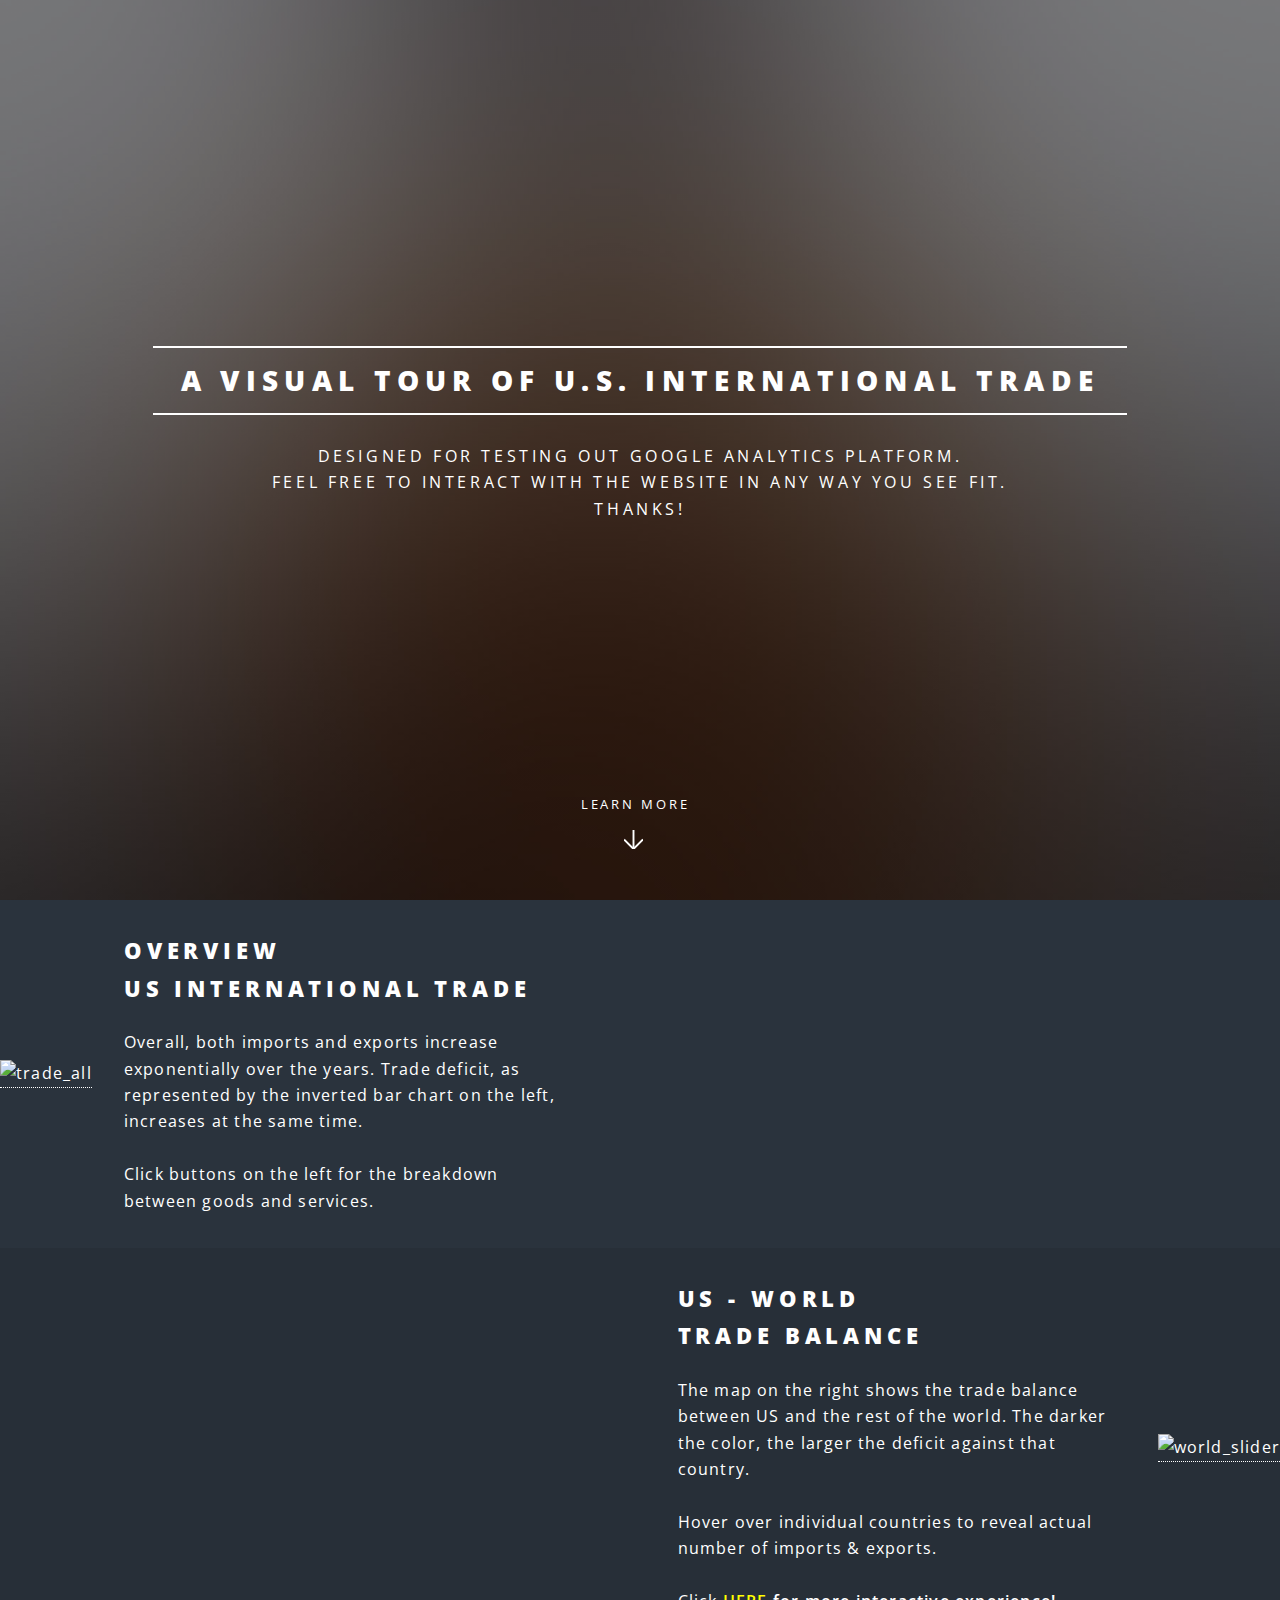
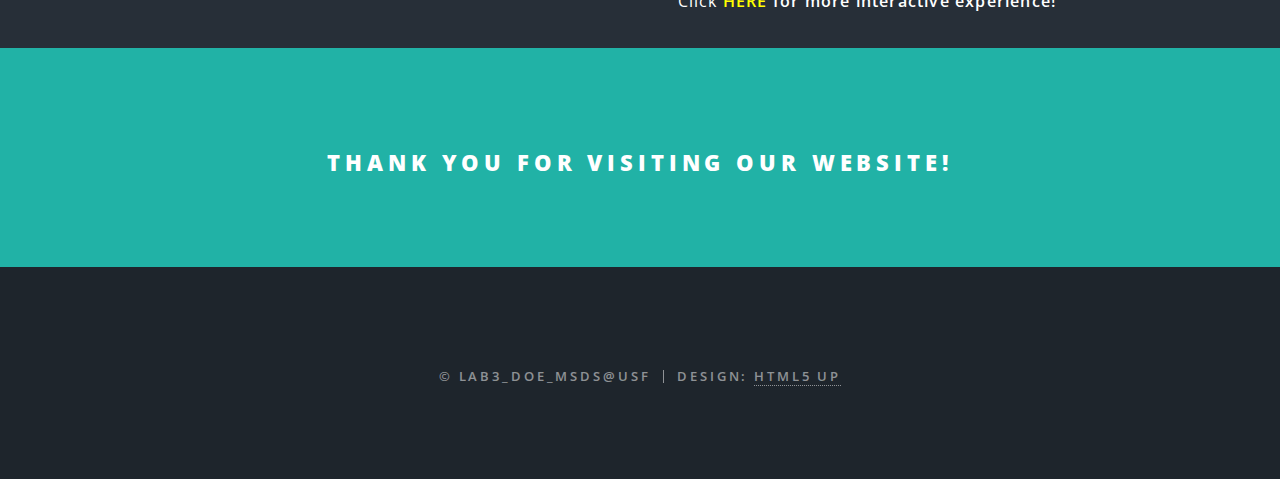
==== commit d9ba6ef9: "rename" ====
--- a/v1.html
+++ b/v1.html
@@ -66,7 +66,7 @@
 									<br/><br/>
                                     Hover over individual countries to reveal actual number of imports & exports.
 									<br/><br/>
-									Click <b><a href="US_trade.html">HERE</a><b/> for more interactive experience!</p>
+									Click <b style="text-decoration:none;border: none;color:yellow"><a href=" " style="border: none;">HERE</a ><b/> for more interactive experience!</p >
 							</div>
 						</section>
                         
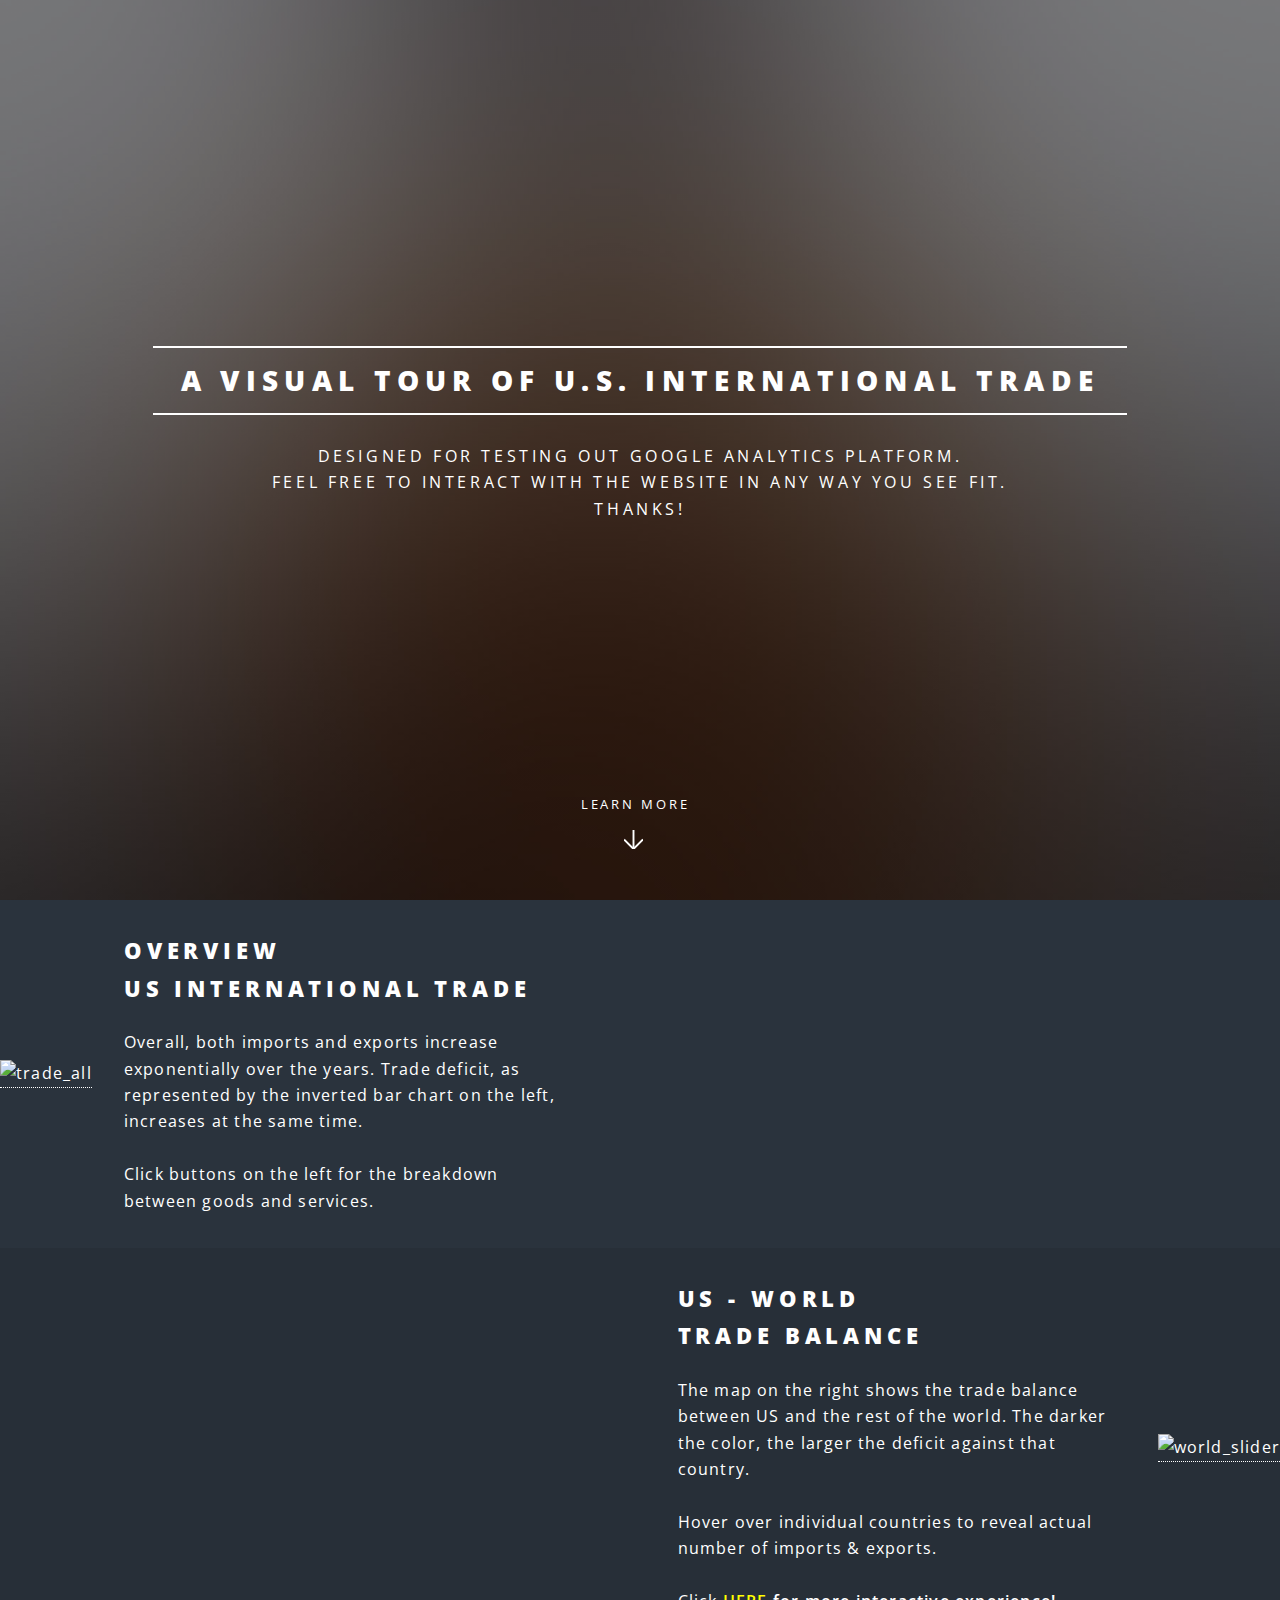
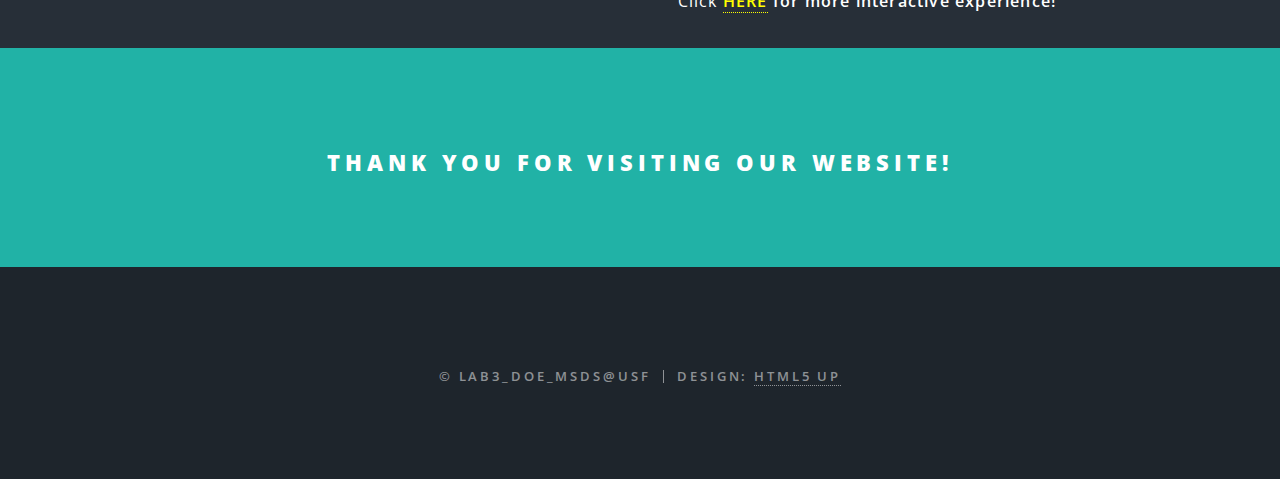
==== commit 827be8e4: "tweak" ====
--- a/v1.html
+++ b/v1.html
@@ -66,7 +66,7 @@
 									<br/><br/>
                                     Hover over individual countries to reveal actual number of imports & exports.
 									<br/><br/>
-									Click <b style="text-decoration:none;border: none;color:yellow"><a href=" " style="border: none;">HERE</a ><b/> for more interactive experience!</p >
+									Click <b style="text-decoration:none;border: none;color:yellow"><a href=" " style="text-decoration:none;">HERE</a ><b/> for more interactive experience!</p >
 							</div>
 						</section>
                         
